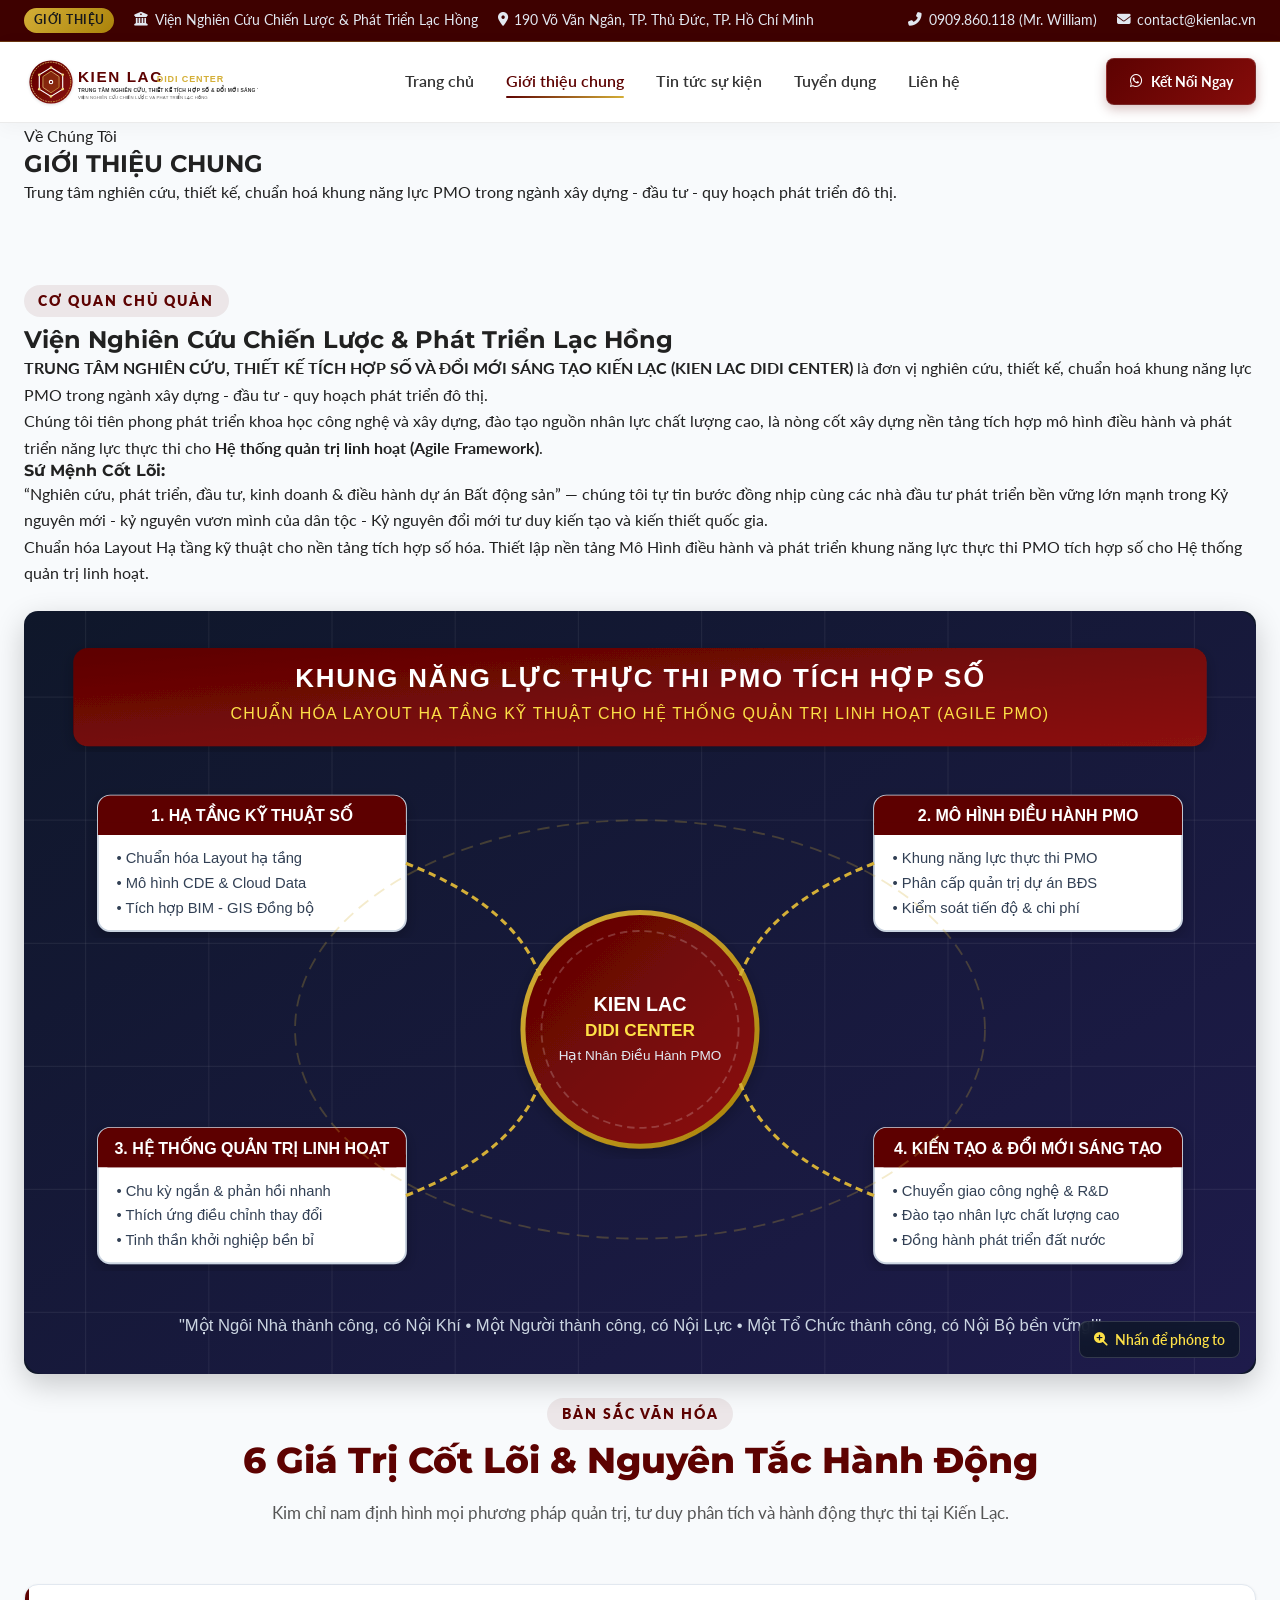
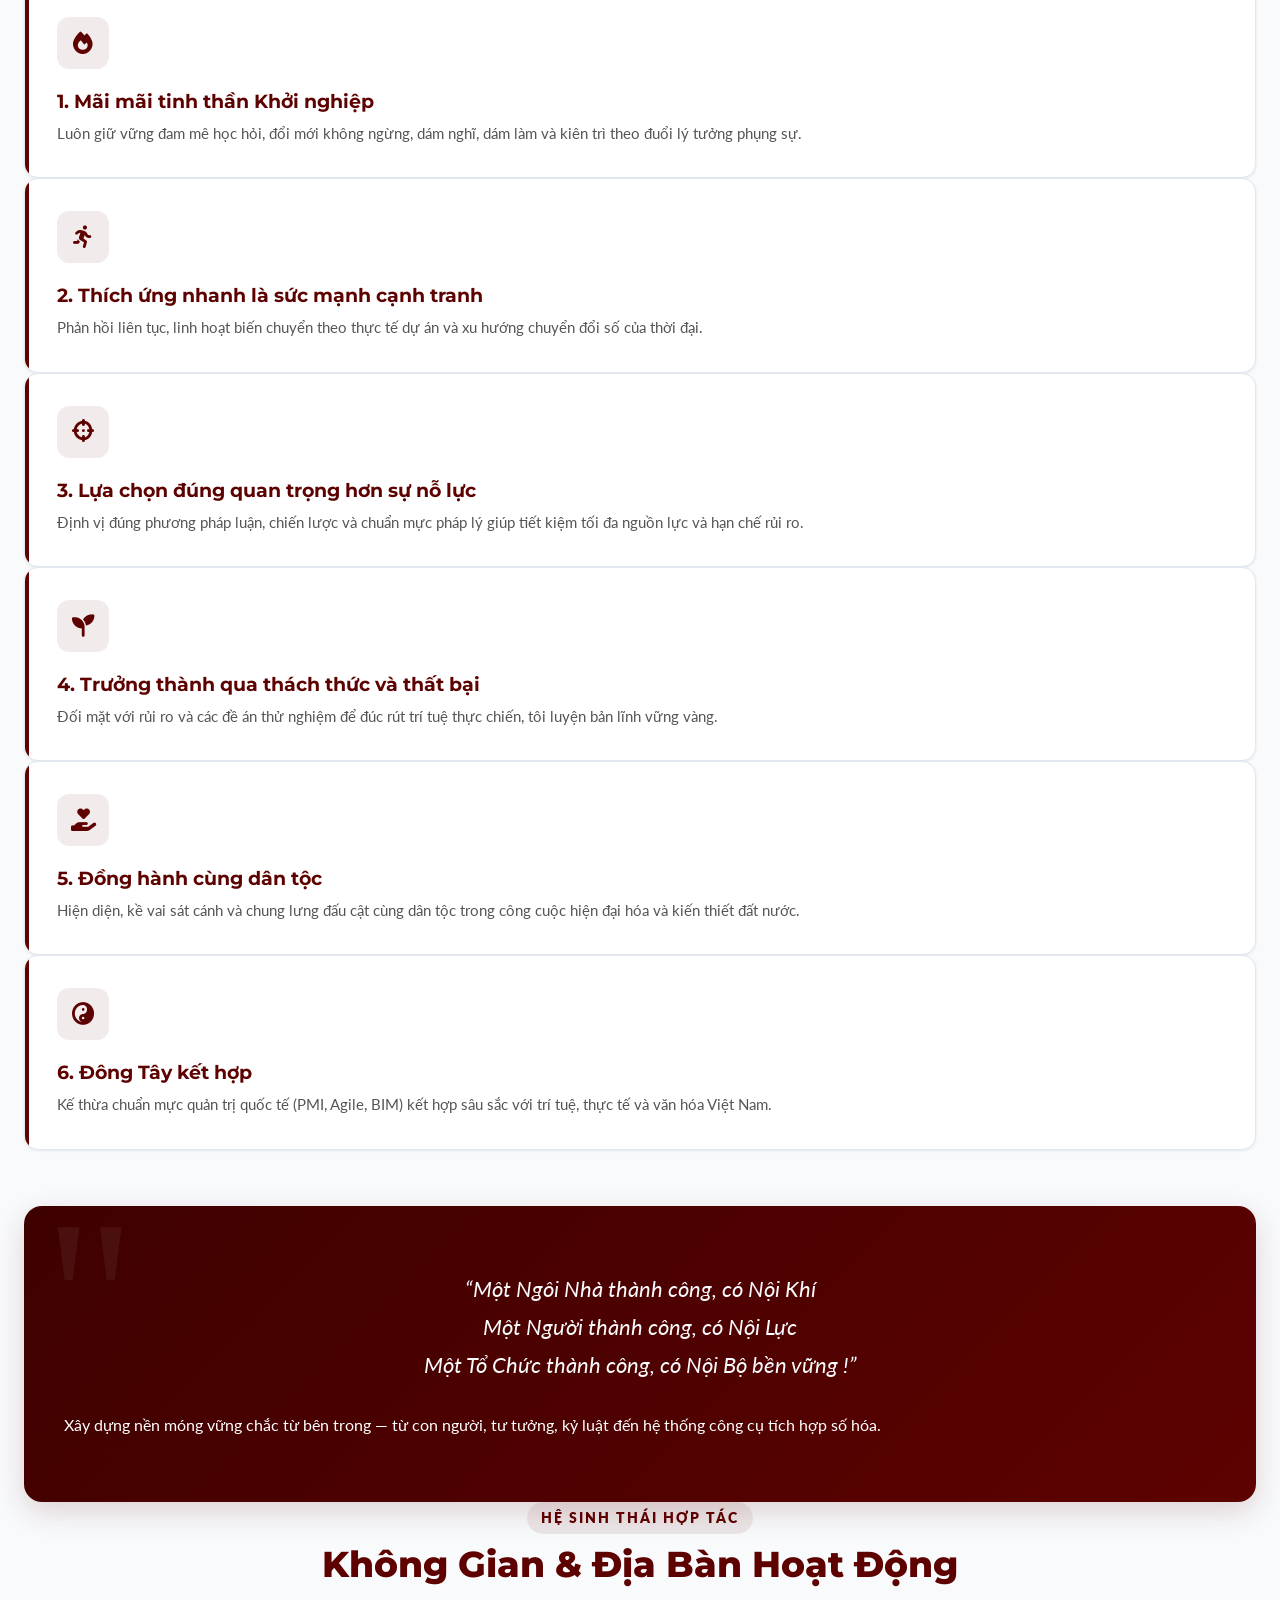
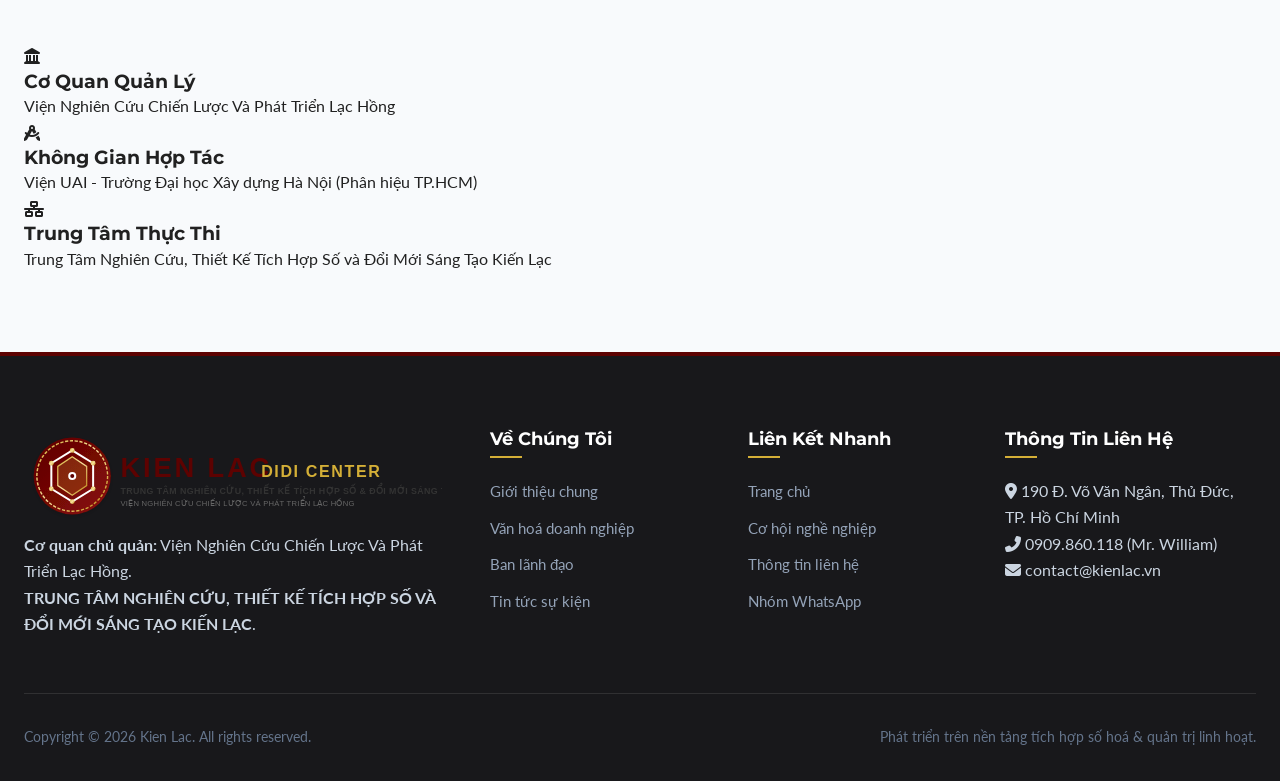
==== gioi-thieu.html @ 43e7f6af "1" ====
<!DOCTYPE html>
<html lang="vi">
<head>
  <meta charset="UTF-8">
  <meta name="viewport" content="width=device-width, initial-scale=1.0">
  <title>Giới Thiệu Chung | KIEN LAC DIDI CENTER</title>
  <meta name="description" content="Giới thiệu về Viện Nghiên Cứu Chiến Lược và Phát Triển Lạc Hồng - Trung Tâm Nghiên Cứu, Thiết Kế Tích Hợp Số và Đổi Mới Sáng Tạo Kiến Lạc.">
  <link rel="icon" type="image/svg+xml" href="assets/svg/logo.svg">
  <script src="https://cdn.tailwindcss.com"></script>
  <link rel="stylesheet" href="https://cdnjs.cloudflare.com/ajax/libs/font-awesome/6.5.1/css/all.min.css">
  <link rel="stylesheet" href="css/style.css">
</head>
<body>

  <!-- Top Announcement Bar -->
  <div class="top-bar">
    <div class="container top-bar-inner">
      <div class="top-bar-info">
        <span class="top-bar-badge">Giới thiệu</span>
        <span class="top-bar-item">
          <i class="fas fa-university text-yellow-400"></i>
          Viện Nghiên Cứu Chiến Lược &amp; Phát Triển Lạc Hồng
        </span>
        <span class="top-bar-item hidden md:inline-flex">
          <i class="fas fa-map-marker-alt text-yellow-400"></i>
          190 Võ Văn Ngân, TP. Thủ Đức, TP. Hồ Chí Minh
        </span>
      </div>
      <div class="top-bar-info">
        <a href="tel:0909860118" class="top-bar-item font-semibold hover:text-yellow-300">
          <i class="fas fa-phone-alt text-yellow-400"></i>
          0909.860.118 (Mr. William)
        </a>
        <a href="mailto:contact@kienlac.vn" class="top-bar-item hover:text-yellow-300">
          <i class="fas fa-envelope text-yellow-400"></i>
          contact@kienlac.vn
        </a>
      </div>
    </div>
  </div>

  <!-- Header / Navigation -->
  <header class="site-header">
    <div class="container header-inner">
      <a href="index.html" class="site-brand">
        <img src="assets/svg/logo.svg" alt="Kiến Lạc DIDI Center Logo">
      </a>

      <nav>
        <ul class="nav-menu" id="navMenu">
          <li><a href="index.html" class="nav-link">Trang chủ</a></li>
          <li><a href="gioi-thieu.html" class="nav-link active">Giới thiệu chung</a></li>
          <li><a href="tin-tuc.html" class="nav-link">Tin tức sự kiện</a></li>
          <li><a href="tuyen-dung.html" class="nav-link">Tuyển dụng</a></li>
          <li><a href="lien-he.html" class="nav-link">Liên hệ</a></li>
        </ul>
      </nav>

      <div class="header-actions">
        <a href="https://chat.whatsapp.com/ERHY3osLlYR9xsZAFGWEO5" target="_blank" class="btn-contact">
          <i class="fab fa-whatsapp text-lg"></i> Kết Nối Ngay
        </a>
        <button class="mobile-toggle" id="mobileToggle" aria-label="Mở menu">
          <i class="fas fa-bars"></i>
        </button>
      </div>
    </div>
  </header>

  <!-- Page Header Banner -->
  <section class="bg-gradient-to-r from-[#3e0100] via-[#5d0201] to-[#3e0100] text-white py-16 relative">
    <div class="container relative z-10 text-center">
      <span class="inline-block text-yellow-400 font-bold text-xs uppercase tracking-widest bg-yellow-400/10 px-4 py-1.5 rounded-full mb-3">
        Về Chúng Tôi
      </span>
      <h1 class="text-3xl md:text-5xl font-black mb-4">GIỚI THIỆU CHUNG</h1>
      <p class="text-slate-200 max-w-2xl mx-auto text-base md:text-lg">
        Trung tâm nghiên cứu, thiết kế, chuẩn hoá khung năng lực PMO trong ngành xây dựng - đầu tư - quy hoạch phát triển đô thị.
      </p>
    </div>
  </section>

  <!-- Main Content: Tổ chức & Sứ Mệnh -->
  <section class="section">
    <div class="container">
      <div class="grid grid-cols-1 lg:grid-cols-12 gap-12 items-center mb-16">
        <div class="lg:col-span-7">
          <span class="section-badge">Cơ Quan Chủ Quản</span>
          <h2 class="text-2xl md:text-4xl font-extrabold text-[#5d0201] mb-6 leading-tight">
            Viện Nghiên Cứu Chiến Lược &amp; Phát Triển Lạc Hồng
          </h2>
          <div class="space-y-5 text-gray-700 leading-relaxed text-base">
            <p>
              <strong>TRUNG TÂM NGHIÊN CỨU, THIẾT KẾ TÍCH HỢP SỐ VÀ ĐỔI MỚI SÁNG TẠO KIẾN LẠC (KIEN LAC DIDI CENTER)</strong> là đơn vị nghiên cứu, thiết kế, chuẩn hoá khung năng lực PMO trong ngành xây dựng - đầu tư - quy hoạch phát triển đô thị.
            </p>
            <p>
              Chúng tôi tiên phong phát triển khoa học công nghệ và xây dựng, đào tạo nguồn nhân lực chất lượng cao, là nòng cốt xây dựng nền tảng tích hợp mô hình điều hành và phát triển năng lực thực thi cho <strong>Hệ thống quản trị linh hoạt (Agile Framework)</strong>.
            </p>
            <div class="p-6 bg-red-50 border-l-4 border-[#5d0201] rounded-r-lg">
              <h4 class="font-bold text-[#5d0201] text-lg mb-2">Sứ Mệnh Cốt Lõi:</h4>
              <p class="italic text-gray-800">
                “Nghiên cứu, phát triển, đầu tư, kinh doanh &amp; điều hành dự án Bất động sản” — chúng tôi tự tin bước đồng nhịp cùng các nhà đầu tư phát triển bền vững lớn mạnh trong Kỷ nguyên mới - kỷ nguyên vươn mình của dân tộc - Kỷ nguyên đổi mới tư duy kiến tạo và kiến thiết quốc gia.
              </p>
            </div>
            <p>
              Chuẩn hóa Layout Hạ tầng kỹ thuật cho nền tảng tích hợp số hóa. Thiết lập nền tảng Mô Hình điều hành và phát triển khung năng lực thực thi PMO tích hợp số cho Hệ thống quản trị linh hoạt.
            </p>
          </div>
        </div>

        <div class="lg:col-span-5">
          <div class="diagram-wrapper border border-gray-200" onclick="openModal('assets/svg/pmo-diagram.svg', 'Khung Năng Lực PMO Tích Hợp Số')">
            <img src="assets/svg/pmo-diagram.svg" alt="Khung Năng Lực PMO">
            <div class="diagram-badge-overlay">
              <i class="fas fa-search-plus"></i> Nhấn để phóng to
            </div>
          </div>
        </div>
      </div>

      <!-- 6 Giá Trị Cốt Lõi -->
      <div class="mt-12" id="van-hoa">
        <div class="section-header">
          <span class="section-badge">Bản Sắc Văn Hóa</span>
          <h2 class="section-title">6 Giá Trị Cốt Lõi &amp; Nguyên Tắc Hành Động</h2>
          <p class="section-desc">
            Kim chỉ nam định hình mọi phương pháp quản trị, tư duy phân tích và hành động thực thi tại Kiến Lạc.
          </p>
        </div>

        <div class="grid grid-cols-1 md:grid-cols-2 lg:grid-cols-3 gap-6">
          <div class="value-card">
            <div class="value-icon"><i class="fas fa-fire text-red-700"></i></div>
            <h3 class="value-title">1. Mãi mãi tinh thần Khởi nghiệp</h3>
            <p class="value-desc">Luôn giữ vững đam mê học hỏi, đổi mới không ngừng, dám nghĩ, dám làm và kiên trì theo đuổi lý tưởng phụng sự.</p>
          </div>

          <div class="value-card">
            <div class="value-icon"><i class="fas fa-running text-blue-600"></i></div>
            <h3 class="value-title">2. Thích ứng nhanh là sức mạnh cạnh tranh</h3>
            <p class="value-desc">Phản hồi liên tục, linh hoạt biến chuyển theo thực tế dự án và xu hướng chuyển đổi số của thời đại.</p>
          </div>

          <div class="value-card">
            <div class="value-icon"><i class="fas fa-crosshairs text-amber-600"></i></div>
            <h3 class="value-title">3. Lựa chọn đúng quan trọng hơn sự nỗ lực</h3>
            <p class="value-desc">Định vị đúng phương pháp luận, chiến lược và chuẩn mực pháp lý giúp tiết kiệm tối đa nguồn lực và hạn chế rủi ro.</p>
          </div>

          <div class="value-card">
            <div class="value-icon"><i class="fas fa-seedling text-emerald-600"></i></div>
            <h3 class="value-title">4. Trưởng thành qua thách thức và thất bại</h3>
            <p class="value-desc">Đối mặt với rủi ro và các đề án thử nghiệm để đúc rút trí tuệ thực chiến, tôi luyện bản lĩnh vững vàng.</p>
          </div>

          <div class="value-card">
            <div class="value-icon"><i class="fas fa-hand-holding-heart text-rose-600"></i></div>
            <h3 class="value-title">5. Đồng hành cùng dân tộc</h3>
            <p class="value-desc">Hiện diện, kề vai sát cánh và chung lưng đấu cật cùng dân tộc trong công cuộc hiện đại hóa và kiến thiết đất nước.</p>
          </div>

          <div class="value-card">
            <div class="value-icon"><i class="fas fa-yin-yang text-purple-600"></i></div>
            <h3 class="value-title">6. Đông Tây kết hợp</h3>
            <p class="value-desc">Kế thừa chuẩn mực quản trị quốc tế (PMI, Agile, BIM) kết hợp sâu sắc với trí tuệ, thực tế và văn hóa Việt Nam.</p>
          </div>
        </div>
      </div>

      <!-- Triết Lý Sâu Sắc -->
      <div class="philosophy-banner mt-16">
        <p class="philosophy-quote">
          “Một Ngôi Nhà thành công, có Nội Khí<br>
          Một Người thành công, có Nội Lực<br>
          Một Tổ Chức thành công, có Nội Bộ bền vững !”
        </p>
        <p class="text-center text-slate-300 max-w-2xl mx-auto text-sm">
          Xây dựng nền móng vững chắc từ bên trong — từ con người, tư tưởng, kỷ luật đến hệ thống công cụ tích hợp số hóa.
        </p>
      </div>

      <!-- Ban Lãnh Đạo & Đối Tác -->
      <div class="mt-20" id="ban-lanh-dao">
        <div class="section-header">
          <span class="section-badge">Hệ Sinh Thái Hợp Tác</span>
          <h2 class="section-title">Không Gian &amp; Địa Bàn Hoạt Động</h2>
        </div>

        <div class="grid grid-cols-1 md:grid-cols-3 gap-8">
          <div class="bg-white p-8 rounded-xl border border-gray-200 text-center shadow-sm">
            <div class="w-16 h-16 rounded-full bg-red-100 text-[#5d0201] flex items-center justify-center mx-auto mb-4 text-2xl">
              <i class="fas fa-landmark"></i>
            </div>
            <h3 class="text-xl font-bold text-gray-800 mb-2">Cơ Quan Quản Lý</h3>
            <p class="text-gray-600 text-sm">Viện Nghiên Cứu Chiến Lược Và Phát Triển Lạc Hồng</p>
          </div>

          <div class="bg-white p-8 rounded-xl border border-gray-200 text-center shadow-sm">
            <div class="w-16 h-16 rounded-full bg-yellow-100 text-yellow-700 flex items-center justify-center mx-auto mb-4 text-2xl">
              <i class="fas fa-drafting-compass"></i>
            </div>
            <h3 class="text-xl font-bold text-gray-800 mb-2">Không Gian Hợp Tác</h3>
            <p class="text-gray-600 text-sm">Viện UAI - Trường Đại học Xây dựng Hà Nội (Phân hiệu TP.HCM)</p>
          </div>

          <div class="bg-white p-8 rounded-xl border border-gray-200 text-center shadow-sm">
            <div class="w-16 h-16 rounded-full bg-green-100 text-green-700 flex items-center justify-center mx-auto mb-4 text-2xl">
              <i class="fas fa-network-wired"></i>
            </div>
            <h3 class="text-xl font-bold text-gray-800 mb-2">Trung Tâm Thực Thi</h3>
            <p class="text-gray-600 text-sm">Trung Tâm Nghiên Cứu, Thiết Kế Tích Hợp Số và Đổi Mới Sáng Tạo Kiến Lạc</p>
          </div>
        </div>
      </div>
    </div>
  </section>

  <!-- Footer -->
  <footer class="site-footer">
    <div class="container">
      <div class="footer-grid">
        <div class="footer-col">
          <div class="flex items-center gap-3 mb-4">
            <img src="assets/svg/logo.svg" alt="Kiến Lạc Logo" class="h-12 w-auto bg-white p-1 rounded">
          </div>
          <p class="text-slate-300 text-sm mb-4 leading-relaxed">
            <strong>Cơ quan chủ quản:</strong> Viện Nghiên Cứu Chiến Lược Và Phát Triển Lạc Hồng.<br>
            <strong>TRUNG TÂM NGHIÊN CỨU, THIẾT KẾ TÍCH HỢP SỐ VÀ ĐỔI MỚI SÁNG TẠO KIẾN LẠC</strong>.
          </p>
        </div>

        <div class="footer-col">
          <h4>Về Chúng Tôi</h4>
          <ul class="footer-links">
            <li><a href="gioi-thieu.html">Giới thiệu chung</a></li>
            <li><a href="gioi-thieu.html#van-hoa">Văn hoá doanh nghiệp</a></li>
            <li><a href="gioi-thieu.html#ban-lanh-dao">Ban lãnh đạo</a></li>
            <li><a href="tin-tuc.html">Tin tức sự kiện</a></li>
          </ul>
        </div>

        <div class="footer-col">
          <h4>Liên Kết Nhanh</h4>
          <ul class="footer-links">
            <li><a href="index.html">Trang chủ</a></li>
            <li><a href="tuyen-dung.html">Cơ hội nghề nghiệp</a></li>
            <li><a href="lien-he.html">Thông tin liên hệ</a></li>
            <li><a href="https://chat.whatsapp.com/ERHY3osLlYR9xsZAFGWEO5" target="_blank">Nhóm WhatsApp</a></li>
          </ul>
        </div>

        <div class="footer-col">
          <h4>Thông Tin Liên Hệ</h4>
          <p class="text-slate-300 text-sm mb-2">
            <i class="fas fa-map-marker-alt text-yellow-400 mr-2"></i>
            190 Đ. Võ Văn Ngân, Thủ Đức, TP. Hồ Chí Minh
          </p>
          <p class="text-slate-300 text-sm mb-2">
            <i class="fas fa-phone-alt text-yellow-400 mr-2"></i>
            0909.860.118 (Mr. William)
          </p>
          <p class="text-slate-300 text-sm mb-4">
            <i class="fas fa-envelope text-yellow-400 mr-2"></i>
            contact@kienlac.vn
          </p>
        </div>
      </div>

      <div class="footer-bottom">
        <p>Copyright &copy; 2026 Kien Lac. All rights reserved.</p>
        <p>Phát triển trên nền tảng tích hợp số hoá &amp; quản trị linh hoạt.</p>
      </div>
    </div>
  </footer>

  <!-- Modal Diagram Viewer -->
  <div class="modal" id="diagramModal">
    <div class="modal-content">
      <div class="modal-header">
        <h3 class="modal-title" id="modalTitle">Sơ đồ chi tiết</h3>
        <button class="modal-close" id="modalClose">&times;</button>
      </div>
      <div class="modal-body">
        <img id="modalImage" src="" alt="Chi tiết sơ đồ" class="w-full h-auto rounded">
      </div>
    </div>
  </div>

  <script src="js/main.js"></script>
</body>
</html>
---- css/style.css ----
/* 
  KIEN LAC DIDI CENTER - Main Stylesheet
  Theme: Imperial Deep Red (#5d0201), Warm Gold (#d4af37), Sleek Dark (#18181b), Pearl White (#f8fafc)
*/

@import url('https://fonts.googleapis.com/css2?family=Lato:ital,wght@0,300;0,400;0,700;0,900;1,300;1,400;1,700&family=Montserrat:wght@400;500;600;700;800;900&family=Roboto:ital,wght@0,300;0,400;0,500;0,700;1,400&display=swap');

:root {
  --primary: #5d0201;
  --primary-light: #7e0c0b;
  --primary-dark: #3e0100;
  --primary-subtle: #fbf2f2;
  --gold: #d4af37;
  --gold-light: #f5d77f;
  --gold-dark: #997300;
  --dark: #18181b;
  --dark-surface: #27272a;
  --text-main: #212121;
  --text-muted: #555555;
  --bg-light: #f8fafc;
  --border-color: #e2e8f0;
  --transition: all 0.25s cubic-bezier(0.4, 0, 0.2, 1);
  --shadow-sm: 0 1px 3px rgba(0, 0, 0, 0.08);
  --shadow-md: 0 4px 14px rgba(93, 2, 1, 0.1);
  --shadow-lg: 0 10px 30px rgba(93, 2, 1, 0.16);
  --shadow-xl: 0 20px 45px rgba(0, 0, 0, 0.22);
}

* {
  margin: 0;
  padding: 0;
  box-sizing: border-box;
}

html {
  scroll-behavior: smooth;
  font-family: 'Lato', 'Roboto', -apple-system, BlinkMacSystemFont, 'Segoe UI', sans-serif;
  color: var(--text-main);
  background-color: var(--bg-light);
}

body {
  line-height: 1.65;
  overflow-x: hidden;
}

/* Typography Enhancements */
h1, h2, h3, h4, h5, h6 {
  font-family: 'Montserrat', 'Lato', sans-serif;
  color: var(--text-main);
  font-weight: 700;
  line-height: 1.25;
}

a {
  color: inherit;
  text-decoration: none;
  transition: var(--transition);
}

/* Container */
.container {
  width: 100%;
  max-width: 1280px;
  margin-left: auto;
  margin-right: auto;
  padding-left: 1.5rem;
  padding-right: 1.5rem;
}

/* Top Announcement Bar */
.top-bar {
  background-color: var(--primary-dark);
  color: #f1f5f9;
  font-size: 0.85rem;
  padding: 0.5rem 0;
  border-bottom: 1px solid rgba(212, 175, 55, 0.3);
}

.top-bar-inner {
  display: flex;
  justify-content: space-between;
  align-items: center;
  flex-wrap: wrap;
  gap: 0.75rem;
}

.top-bar-info {
  display: flex;
  align-items: center;
  gap: 1.25rem;
  flex-wrap: wrap;
}

.top-bar-item {
  display: inline-flex;
  align-items: center;
  gap: 0.4rem;
  color: #e2e8f0;
}

.top-bar-item a:hover {
  color: var(--gold-light);
}

.top-bar-badge {
  background: linear-gradient(135deg, var(--gold) 0%, #aa820a 100%);
  color: #18181b;
  font-weight: 700;
  padding: 0.15rem 0.6rem;
  border-radius: 9999px;
  font-size: 0.75rem;
  text-transform: uppercase;
  letter-spacing: 0.5px;
}

/* Header & Navbar */
.site-header {
  position: sticky;
  top: 0;
  z-index: 1000;
  background: rgba(255, 255, 255, 0.96);
  backdrop-filter: blur(12px);
  -webkit-backdrop-filter: blur(12px);
  border-bottom: 1px solid rgba(0, 0, 0, 0.08);
  box-shadow: 0 4px 20px rgba(0, 0, 0, 0.04);
  transition: var(--transition);
}

.site-header.scrolled {
  box-shadow: 0 8px 24px rgba(93, 2, 1, 0.12);
  background: rgba(255, 255, 255, 0.98);
}

.header-inner {
  display: flex;
  justify-content: space-between;
  align-items: center;
  height: 80px;
}

.site-brand {
  display: flex;
  align-items: center;
  gap: 0.75rem;
  text-decoration: none;
}

.site-brand img {
  height: 54px;
  width: auto;
  transition: var(--transition);
}

.site-brand:hover img {
  transform: scale(1.02);
}

.nav-menu {
  display: flex;
  align-items: center;
  gap: 2rem;
  list-style: none;
}

.nav-link {
  font-weight: 600;
  font-size: 1rem;
  color: #333333;
  position: relative;
  padding: 0.5rem 0;
  transition: var(--transition);
}

.nav-link:hover,
.nav-link.active {
  color: var(--primary);
}

.nav-link::after {
  content: '';
  position: absolute;
  bottom: 0;
  left: 0;
  width: 0;
  height: 2.5px;
  background: linear-gradient(90deg, var(--primary) 0%, var(--gold) 100%);
  transition: width 0.3s ease;
  border-radius: 2px;
}

.nav-link:hover::after,
.nav-link.active::after {
  width: 100%;
}

.header-actions {
  display: flex;
  align-items: center;
  gap: 1rem;
}

.btn-contact {
  background: linear-gradient(135deg, var(--primary) 0%, #850c0a 100%);
  color: #ffffff !important;
  font-weight: 700;
  font-size: 0.9rem;
  padding: 0.65rem 1.4rem;
  border-radius: 8px;
  box-shadow: 0 4px 12px rgba(93, 2, 1, 0.25);
  display: inline-flex;
  align-items: center;
  gap: 0.5rem;
  transition: var(--transition);
  border: 1px solid rgba(255, 255, 255, 0.15);
}

.btn-contact:hover {
  background: linear-gradient(135deg, #7c0402 0%, #a4100e 100%);
  transform: translateY(-2px);
  box-shadow: 0 6px 18px rgba(93, 2, 1, 0.35);
  color: #ffffff;
}

/* Mobile Toggle */
.mobile-toggle {
  display: none;
  background: transparent;
  border: none;
  font-size: 1.5rem;
  color: var(--primary);
  cursor: pointer;
  padding: 0.5rem;
}

/* Hero Section */
.hero-section {
  position: relative;
  background: linear-gradient(135deg, #2b0201 0%, #5d0201 50%, #400100 100%);
  color: #ffffff;
  padding: 5rem 0 6rem;
  overflow: hidden;
}

.hero-pattern {
  position: absolute;
  top: 0;
  left: 0;
  right: 0;
  bottom: 0;
  background-image: 
    radial-gradient(circle at 20% 30%, rgba(212, 175, 55, 0.15) 0%, transparent 40%),
    radial-gradient(circle at 80% 70%, rgba(255, 255, 255, 0.08) 0%, transparent 50%),
    linear-gradient(rgba(255, 255, 255, 0.03) 1px, transparent 1px),
    linear-gradient(90deg, rgba(255, 255, 255, 0.03) 1px, transparent 1px);
  background-size: 100% 100%, 100% 100%, 40px 40px, 40px 40px;
  pointer-events: none;
}

.hero-content {
  position: relative;
  z-index: 10;
  max-width: 920px;
}

.hero-badge {
  display: inline-flex;
  align-items: center;
  gap: 0.5rem;
  background: rgba(255, 255, 255, 0.12);
  border: 1px solid rgba(212, 175, 55, 0.4);
  padding: 0.4rem 1rem;
  border-radius: 50px;
  font-size: 0.85rem;
  font-weight: 600;
  color: var(--gold-light);
  margin-bottom: 1.5rem;
  backdrop-filter: blur(8px);
}

.hero-title {
  font-size: 2.85rem;
  font-weight: 900;
  color: #ffffff;
  line-height: 1.2;
  margin-bottom: 1.25rem;
  letter-spacing: -0.5px;
}

.hero-title span {
  color: var(--gold-light);
  background: linear-gradient(90deg, #fef08a, #d4af37);
  -webkit-background-clip: text;
  -webkit-text-fill-color: transparent;
}

.hero-subtitle {
  font-size: 1.35rem;
  font-weight: 500;
  color: #f1f5f9;
  margin-bottom: 1rem;
  line-height: 1.4;
}

.hero-desc {
  font-size: 1.05rem;
  color: #e2e8f0;
  margin-bottom: 2.25rem;
  max-width: 760px;
  line-height: 1.7;
}

.hero-actions {
  display: flex;
  gap: 1rem;
  flex-wrap: wrap;
  align-items: center;
}

.btn-primary {
  background: linear-gradient(135deg, var(--gold) 0%, #b8860b 100%);
  color: #18181b !important;
  font-weight: 700;
  font-size: 1rem;
  padding: 0.85rem 1.85rem;
  border-radius: 8px;
  box-shadow: 0 6px 18px rgba(0, 0, 0, 0.25);
  display: inline-flex;
  align-items: center;
  gap: 0.5rem;
  transition: var(--transition);
}

.btn-primary:hover {
  background: linear-gradient(135deg, #ffd700 0%, #d4af37 100%);
  transform: translateY(-2px);
  box-shadow: 0 10px 24px rgba(212, 175, 55, 0.35);
}

.btn-secondary {
  background: rgba(255, 255, 255, 0.12);
  color: #ffffff !important;
  border: 1px solid rgba(255, 255, 255, 0.3);
  font-weight: 600;
  font-size: 1rem;
  padding: 0.85rem 1.85rem;
  border-radius: 8px;
  backdrop-filter: blur(8px);
  display: inline-flex;
  align-items: center;
  gap: 0.5rem;
  transition: var(--transition);
}

.btn-secondary:hover {
  background: rgba(255, 255, 255, 0.22);
  border-color: #ffffff;
  transform: translateY(-2px);
}

/* Hero Stats Bar */
.hero-stats {
  display: grid;
  grid-template-columns: repeat(auto-fit, minmax(200px, 1fr));
  gap: 1.5rem;
  margin-top: 3.5rem;
  padding-top: 2.5rem;
  border-top: 1px solid rgba(255, 255, 255, 0.15);
}

.stat-item {
  display: flex;
  flex-direction: column;
}

.stat-number {
  font-size: 2rem;
  font-weight: 800;
  color: var(--gold-light);
  line-height: 1;
  margin-bottom: 0.35rem;
}

.stat-label {
  font-size: 0.9rem;
  color: #cbd5e1;
  font-weight: 400;
}

/* Sections Global */
.section {
  padding: 5rem 0;
}

.section-alt {
  background-color: #ffffff;
}

.section-header {
  text-align: center;
  max-width: 800px;
  margin: 0 auto 3.5rem;
}

.section-badge {
  display: inline-block;
  color: var(--primary);
  font-weight: 800;
  font-size: 0.85rem;
  text-transform: uppercase;
  letter-spacing: 2px;
  margin-bottom: 0.5rem;
  background: rgba(93, 2, 1, 0.08);
  padding: 0.3rem 0.9rem;
  border-radius: 30px;
}

.section-title {
  font-size: 2.25rem;
  color: var(--primary);
  font-weight: 800;
  margin-bottom: 1rem;
}

.section-desc {
  font-size: 1.05rem;
  color: var(--text-muted);
  line-height: 1.7;
}

/* Feature News Cards */
.news-grid {
  display: grid;
  grid-template-columns: repeat(auto-fit, minmax(340px, 1fr));
  gap: 2rem;
}

.news-card {
  background: #ffffff;
  border-radius: 14px;
  overflow: hidden;
  border: 1px solid var(--border-color);
  box-shadow: var(--shadow-sm);
  transition: var(--transition);
  display: flex;
  flex-direction: column;
}

.news-card:hover {
  transform: translateY(-6px);
  box-shadow: var(--shadow-lg);
  border-color: rgba(93, 2, 1, 0.25);
}

.news-card-media {
  position: relative;
  background: #1e293b;
  height: 220px;
  overflow: hidden;
  display: flex;
  align-items: center;
  justify-content: center;
}

.news-card-media img,
.news-card-media svg {
  width: 100%;
  height: 100%;
  object-fit: cover;
  transition: transform 0.4s ease;
}

.news-card:hover .news-card-media img,
.news-card:hover .news-card-media svg {
  transform: scale(1.05);
}

.news-tag {
  position: absolute;
  top: 1rem;
  left: 1rem;
  background: var(--primary);
  color: #ffffff;
  font-size: 0.75rem;
  font-weight: 700;
  padding: 0.25rem 0.75rem;
  border-radius: 6px;
  text-transform: uppercase;
  letter-spacing: 0.5px;
  box-shadow: 0 2px 8px rgba(0, 0, 0, 0.25);
}

.news-card-body {
  padding: 1.75rem;
  display: flex;
  flex-direction: column;
  flex-grow: 1;
}

.news-card-meta {
  display: flex;
  align-items: center;
  gap: 1rem;
  font-size: 0.85rem;
  color: #888888;
  margin-bottom: 0.75rem;
}

.news-card-title {
  font-size: 1.3rem;
  font-weight: 700;
  color: var(--primary);
  line-height: 1.35;
  margin-bottom: 0.75rem;
}

.news-card-title a:hover {
  color: var(--primary-light);
}

.news-card-text {
  font-size: 0.95rem;
  color: var(--text-muted);
  line-height: 1.6;
  margin-bottom: 1.5rem;
  flex-grow: 1;
}

.news-card-footer {
  display: flex;
  justify-content: space-between;
  align-items: center;
  padding-top: 1rem;
  border-top: 1px solid #f1f5f9;
}

.card-link {
  font-weight: 700;
  color: var(--primary);
  font-size: 0.95rem;
  display: inline-flex;
  align-items: center;
  gap: 0.35rem;
}

.card-link:hover {
  color: var(--gold-dark);
  gap: 0.6rem;
}

/* Diagram Spotlight Section */
.diagram-spotlight {
  background: linear-gradient(180deg, #ffffff 0%, #f1f5f9 100%);
  border-radius: 20px;
  padding: 2.5rem;
  box-shadow: var(--shadow-md);
  border: 1px solid #e2e8f0;
  margin-bottom: 3rem;
}

.diagram-wrapper {
  background: #0f172a;
  border-radius: 14px;
  overflow: hidden;
  box-shadow: 0 10px 30px rgba(0, 0, 0, 0.2);
  margin: 1.5rem 0;
  cursor: pointer;
  position: relative;
  transition: var(--transition);
}

.diagram-wrapper:hover {
  box-shadow: 0 16px 40px rgba(93, 2, 1, 0.25);
}

.diagram-wrapper img,
.diagram-wrapper svg {
  display: block;
  width: 100%;
  height: auto;
}

.diagram-badge-overlay {
  position: absolute;
  bottom: 1rem;
  right: 1rem;
  background: rgba(15, 23, 42, 0.85);
  color: #fde047;
  padding: 0.4rem 0.9rem;
  border-radius: 8px;
  font-size: 0.85rem;
  font-weight: 600;
  display: inline-flex;
  align-items: center;
  gap: 0.4rem;
  backdrop-filter: blur(6px);
  border: 1px solid rgba(255, 255, 255, 0.15);
}

/* Core Values / Culture Grid */
.values-grid {
  display: grid;
  grid-template-columns: repeat(auto-fit, minmax(300px, 1fr));
  gap: 1.75rem;
}

.value-card {
  background: #ffffff;
  padding: 2rem;
  border-radius: 14px;
  border: 1px solid var(--border-color);
  box-shadow: var(--shadow-sm);
  transition: var(--transition);
  position: relative;
  overflow: hidden;
}

.value-card::before {
  content: '';
  position: absolute;
  top: 0;
  left: 0;
  width: 4px;
  height: 100%;
  background: var(--primary);
  transition: width 0.3s ease;
}

.value-card:hover {
  transform: translateY(-4px);
  box-shadow: var(--shadow-lg);
  border-color: rgba(93, 2, 1, 0.2);
}

.value-card:hover::before {
  width: 8px;
}

.value-icon {
  width: 52px;
  height: 52px;
  border-radius: 12px;
  background: rgba(93, 2, 1, 0.08);
  color: var(--primary);
  display: flex;
  align-items: center;
  justify-content: center;
  font-size: 1.4rem;
  margin-bottom: 1.25rem;
}

.value-title {
  font-size: 1.2rem;
  font-weight: 700;
  color: var(--primary);
  margin-bottom: 0.5rem;
}

.value-desc {
  font-size: 0.95rem;
  color: var(--text-muted);
  line-height: 1.6;
}

/* Proverb / Philosophy Banner */
.philosophy-banner {
  background: linear-gradient(135deg, #3e0100 0%, #5d0201 100%);
  color: #ffffff;
  padding: 4rem 2.5rem;
  border-radius: 18px;
  position: relative;
  overflow: hidden;
  box-shadow: var(--shadow-lg);
  margin-top: 3.5rem;
}

.philosophy-banner::before {
  content: '"';
  position: absolute;
  top: -20px;
  left: 20px;
  font-size: 14rem;
  color: rgba(255, 255, 255, 0.06);
  font-family: serif;
  line-height: 1;
  pointer-events: none;
}

.philosophy-quote {
  font-size: 1.4rem;
  font-style: italic;
  font-weight: 400;
  line-height: 1.7;
  max-width: 900px;
  margin: 0 auto 1.75rem;
  text-align: center;
  color: #f8fafc;
}

.philosophy-pillars {
  display: flex;
  justify-content: center;
  align-items: center;
  gap: 2rem;
  flex-wrap: wrap;
  padding-top: 1.5rem;
  border-top: 1px solid rgba(255, 255, 255, 0.15);
}

.pillar-item {
  display: flex;
  align-items: center;
  gap: 0.6rem;
  font-weight: 700;
  color: var(--gold-light);
  font-size: 1.05rem;
}

/* Contact Details & Form Section */
.contact-layout {
  display: grid;
  grid-template-columns: 1fr 1fr;
  gap: 3rem;
  align-items: start;
}

.contact-card {
  background: #ffffff;
  padding: 2.5rem;
  border-radius: 16px;
  border: 1px solid var(--border-color);
  box-shadow: var(--shadow-md);
}

.contact-info-list {
  display: flex;
  flex-direction: column;
  gap: 1.5rem;
  margin: 2rem 0;
}

.contact-info-item {
  display: flex;
  gap: 1.25rem;
  align-items: flex-start;
}

.contact-info-icon {
  width: 48px;
  height: 48px;
  border-radius: 12px;
  background: rgba(93, 2, 1, 0.08);
  color: var(--primary);
  display: flex;
  align-items: center;
  justify-content: center;
  font-size: 1.25rem;
  flex-shrink: 0;
}

.contact-info-content h4 {
  font-size: 1.05rem;
  font-weight: 700;
  margin-bottom: 0.25rem;
  color: var(--text-main);
}

.contact-info-content p {
  color: var(--text-muted);
  font-size: 0.95rem;
  line-height: 1.5;
}

.form-group {
  margin-bottom: 1.25rem;
}

.form-label {
  display: block;
  font-weight: 600;
  font-size: 0.9rem;
  margin-bottom: 0.4rem;
  color: #334155;
}

.form-control {
  width: 100%;
  padding: 0.75rem 1rem;
  border: 1.5px solid #cbd5e1;
  border-radius: 8px;
  font-family: inherit;
  font-size: 0.95rem;
  transition: var(--transition);
  outline: none;
}

.form-control:focus {
  border-color: var(--primary);
  box-shadow: 0 0 0 3px rgba(93, 2, 1, 0.12);
}

textarea.form-control {
  resize: vertical;
  min-height: 120px;
}

/* Floating Action Buttons */
.floating-actions {
  position: fixed;
  bottom: 2rem;
  right: 2rem;
  display: flex;
  flex-direction: column;
  gap: 0.75rem;
  z-index: 999;
}

.float-btn {
  width: 52px;
  height: 52px;
  border-radius: 50%;
  display: flex;
  align-items: center;
  justify-content: center;
  color: #ffffff !important;
  font-size: 1.3rem;
  box-shadow: 0 6px 16px rgba(0, 0, 0, 0.25);
  transition: var(--transition);
  position: relative;
}

.float-whatsapp {
  background-color: #25d366;
}

.float-whatsapp:hover {
  background-color: #20ba5a;
  transform: scale(1.1);
}

.float-whatsapp::before {
  content: '';
  position: absolute;
  width: 100%;
  height: 100%;
  border-radius: 50%;
  background: #25d366;
  opacity: 0.4;
  animation: pulse-ring 2s infinite;
  z-index: -1;
}

@keyframes pulse-ring {
  0% { transform: scale(1); opacity: 0.6; }
  100% { transform: scale(1.6); opacity: 0; }
}

.float-phone {
  background: var(--primary);
}

.float-phone:hover {
  background: var(--primary-light);
  transform: scale(1.1);
}

.float-top {
  background: #334155;
  opacity: 0;
  pointer-events: none;
  transition: opacity 0.3s ease, transform 0.3s ease;
}

.float-top.visible {
  opacity: 1;
  pointer-events: auto;
}

.float-top:hover {
  background: #1e293b;
  transform: translateY(-3px);
}

/* Footer */
.site-footer {
  background-color: #18181b;
  color: #cbd5e1;
  padding: 4.5rem 0 2rem;
  border-top: 4px solid var(--primary);
}

.footer-grid {
  display: grid;
  grid-template-columns: 2fr 1fr 1fr 1.2fr;
  gap: 3rem;
  margin-bottom: 3.5rem;
}

.footer-col h4 {
  color: #ffffff;
  font-size: 1.1rem;
  font-weight: 700;
  margin-bottom: 1.25rem;
  position: relative;
  padding-bottom: 0.5rem;
}

.footer-col h4::after {
  content: '';
  position: absolute;
  bottom: 0;
  left: 0;
  width: 32px;
  height: 2px;
  background: var(--gold);
}

.footer-links {
  list-style: none;
  display: flex;
  flex-direction: column;
  gap: 0.65rem;
}

.footer-links a {
  color: #94a3b8;
  font-size: 0.95rem;
  transition: var(--transition);
}

.footer-links a:hover {
  color: var(--gold-light);
  padding-left: 5px;
}

.footer-bottom {
  padding-top: 2rem;
  border-top: 1px solid rgba(255, 255, 255, 0.1);
  display: flex;
  justify-content: space-between;
  align-items: center;
  flex-wrap: wrap;
  gap: 1rem;
  font-size: 0.85rem;
  color: #64748b;
}

/* Modal for Diagrams / Documents */
.modal {
  display: none;
  position: fixed;
  top: 0;
  left: 0;
  width: 100%;
  height: 100%;
  background: rgba(0, 0, 0, 0.85);
  z-index: 2000;
  align-items: center;
  justify-content: center;
  padding: 1.5rem;
  backdrop-filter: blur(8px);
}

.modal.active {
  display: flex;
}

.modal-content {
  background: #ffffff;
  border-radius: 16px;
  max-width: 1000px;
  width: 100%;
  max-height: 90vh;
  overflow-y: auto;
  position: relative;
  box-shadow: var(--shadow-xl);
  animation: modal-enter 0.3s ease-out;
}

@keyframes modal-enter {
  from { opacity: 0; transform: scale(0.92); }
  to { opacity: 1; transform: scale(1); }
}

.modal-header {
  padding: 1.25rem 1.75rem;
  border-bottom: 1px solid var(--border-color);
  display: flex;
  justify-content: space-between;
  align-items: center;
}

.modal-title {
  font-size: 1.25rem;
  color: var(--primary);
  font-weight: 800;
}

.modal-close {
  background: none;
  border: none;
  font-size: 1.5rem;
  color: #64748b;
  cursor: pointer;
  padding: 0.25rem 0.5rem;
}

.modal-body {
  padding: 1.5rem;
}

/* Responsive Styles */
@media (max-width: 1024px) {
  .hero-title {
    font-size: 2.3rem;
  }
  .contact-layout {
    grid-template-columns: 1fr;
  }
  .footer-grid {
    grid-template-columns: 1fr 1fr;
  }
}

@media (max-width: 768px) {
  .top-bar-inner {
    justify-content: center;
    text-align: center;
  }
  .nav-menu {
    position: fixed;
    top: 80px;
    left: -100%;
    width: 80%;
    max-width: 320px;
    height: calc(100vh - 80px);
    background: #ffffff;
    flex-direction: column;
    align-items: flex-start;
    padding: 2rem 1.5rem;
    box-shadow: 4px 0 20px rgba(0, 0, 0, 0.15);
    transition: left 0.3s ease;
    z-index: 1001;
  }
  .nav-menu.open {
    left: 0;
  }
  .mobile-toggle {
    display: block;
  }
  .header-actions .btn-contact {
    display: none;
  }
  .hero-title {
    font-size: 1.85rem;
  }
  .hero-subtitle {
    font-size: 1.1rem;
  }
  .footer-grid {
    grid-template-columns: 1fr;
    gap: 2rem;
  }
  .philosophy-banner {
    padding: 2.5rem 1.5rem;
  }
  .philosophy-quote {
    font-size: 1.15rem;
  }
}
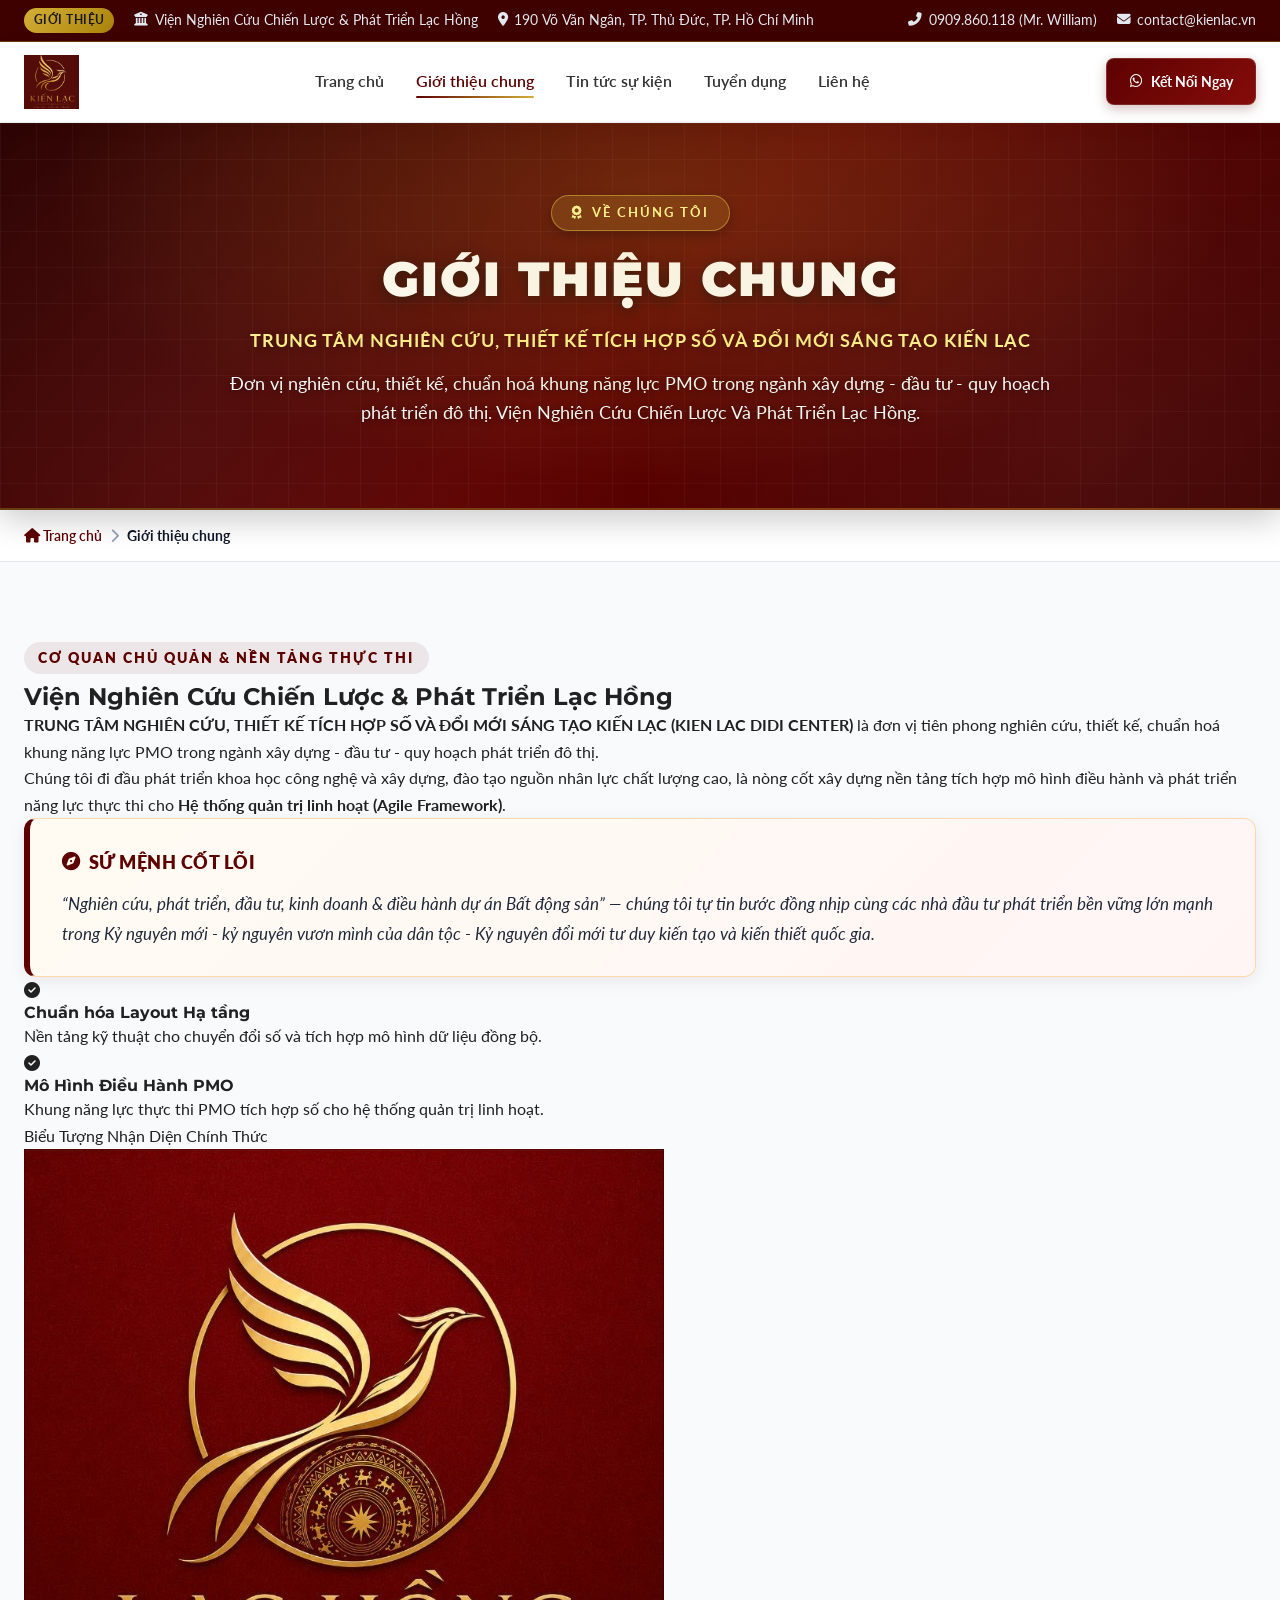
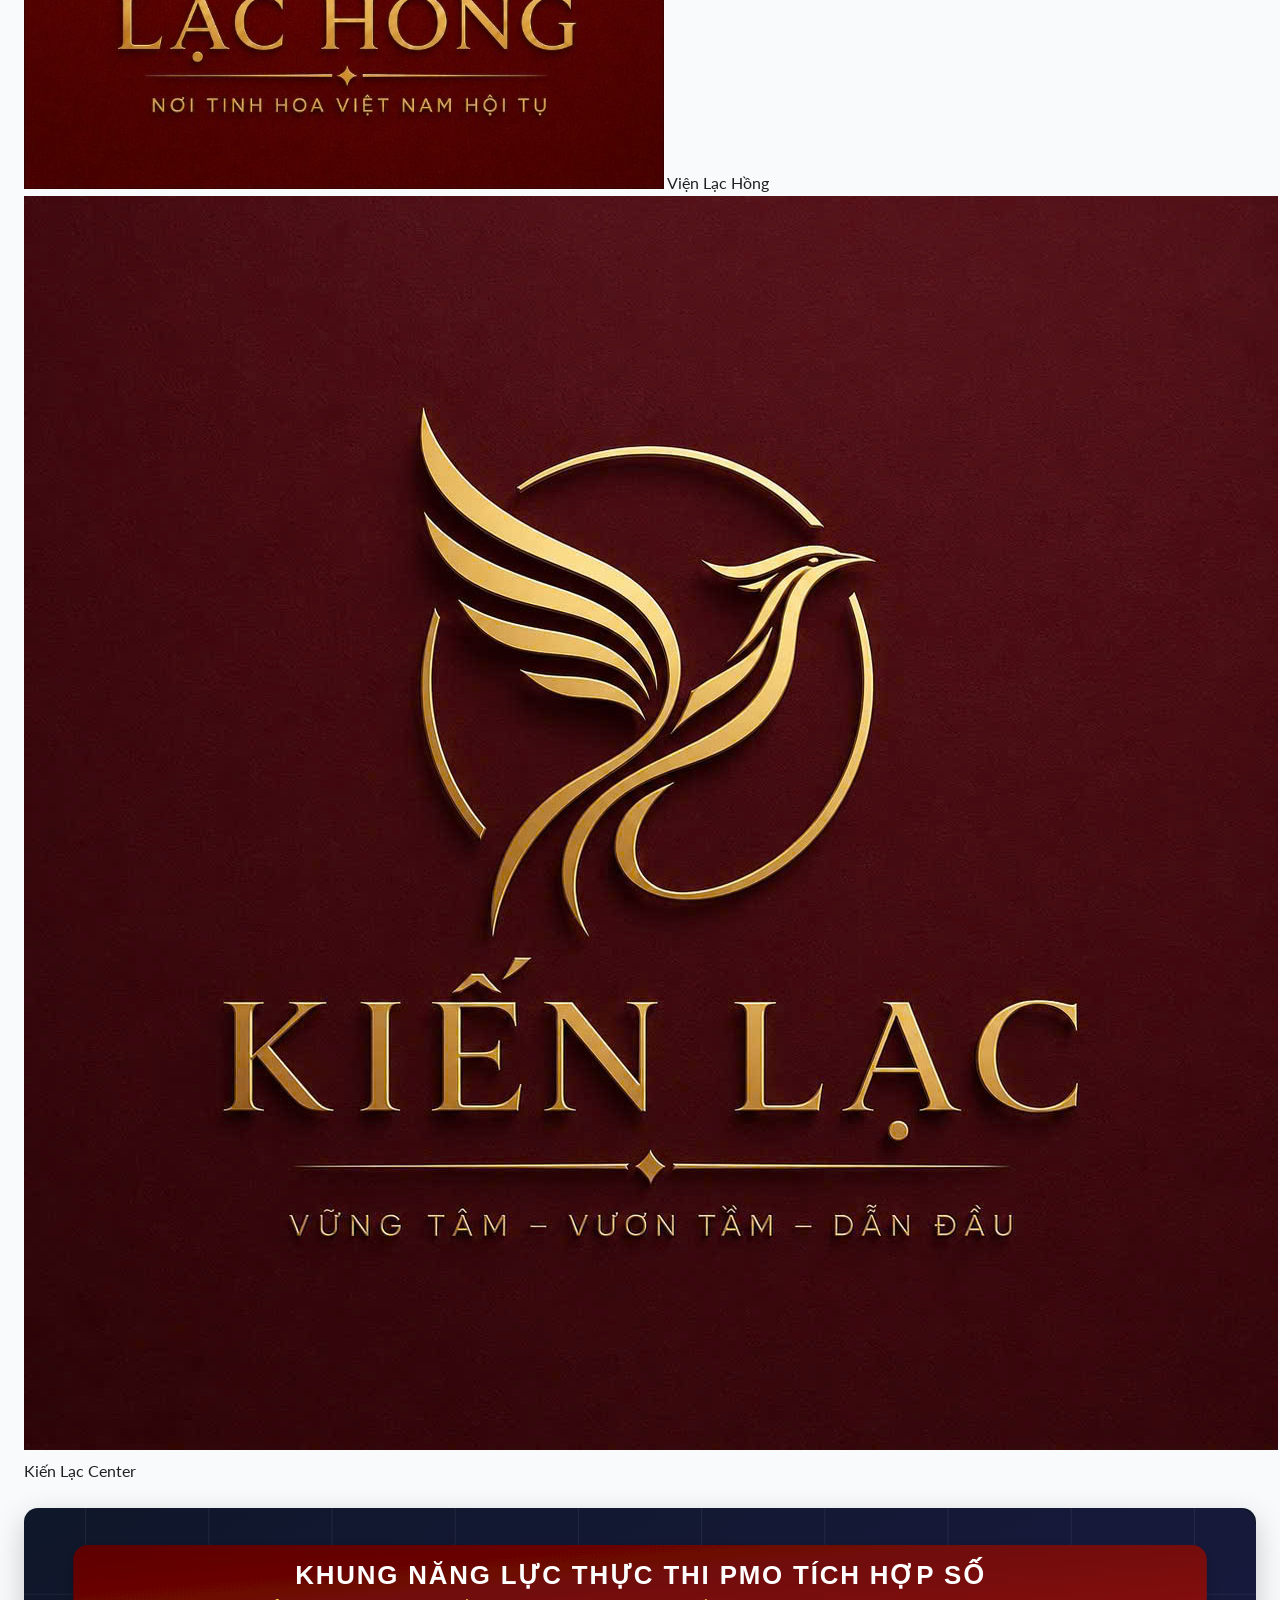
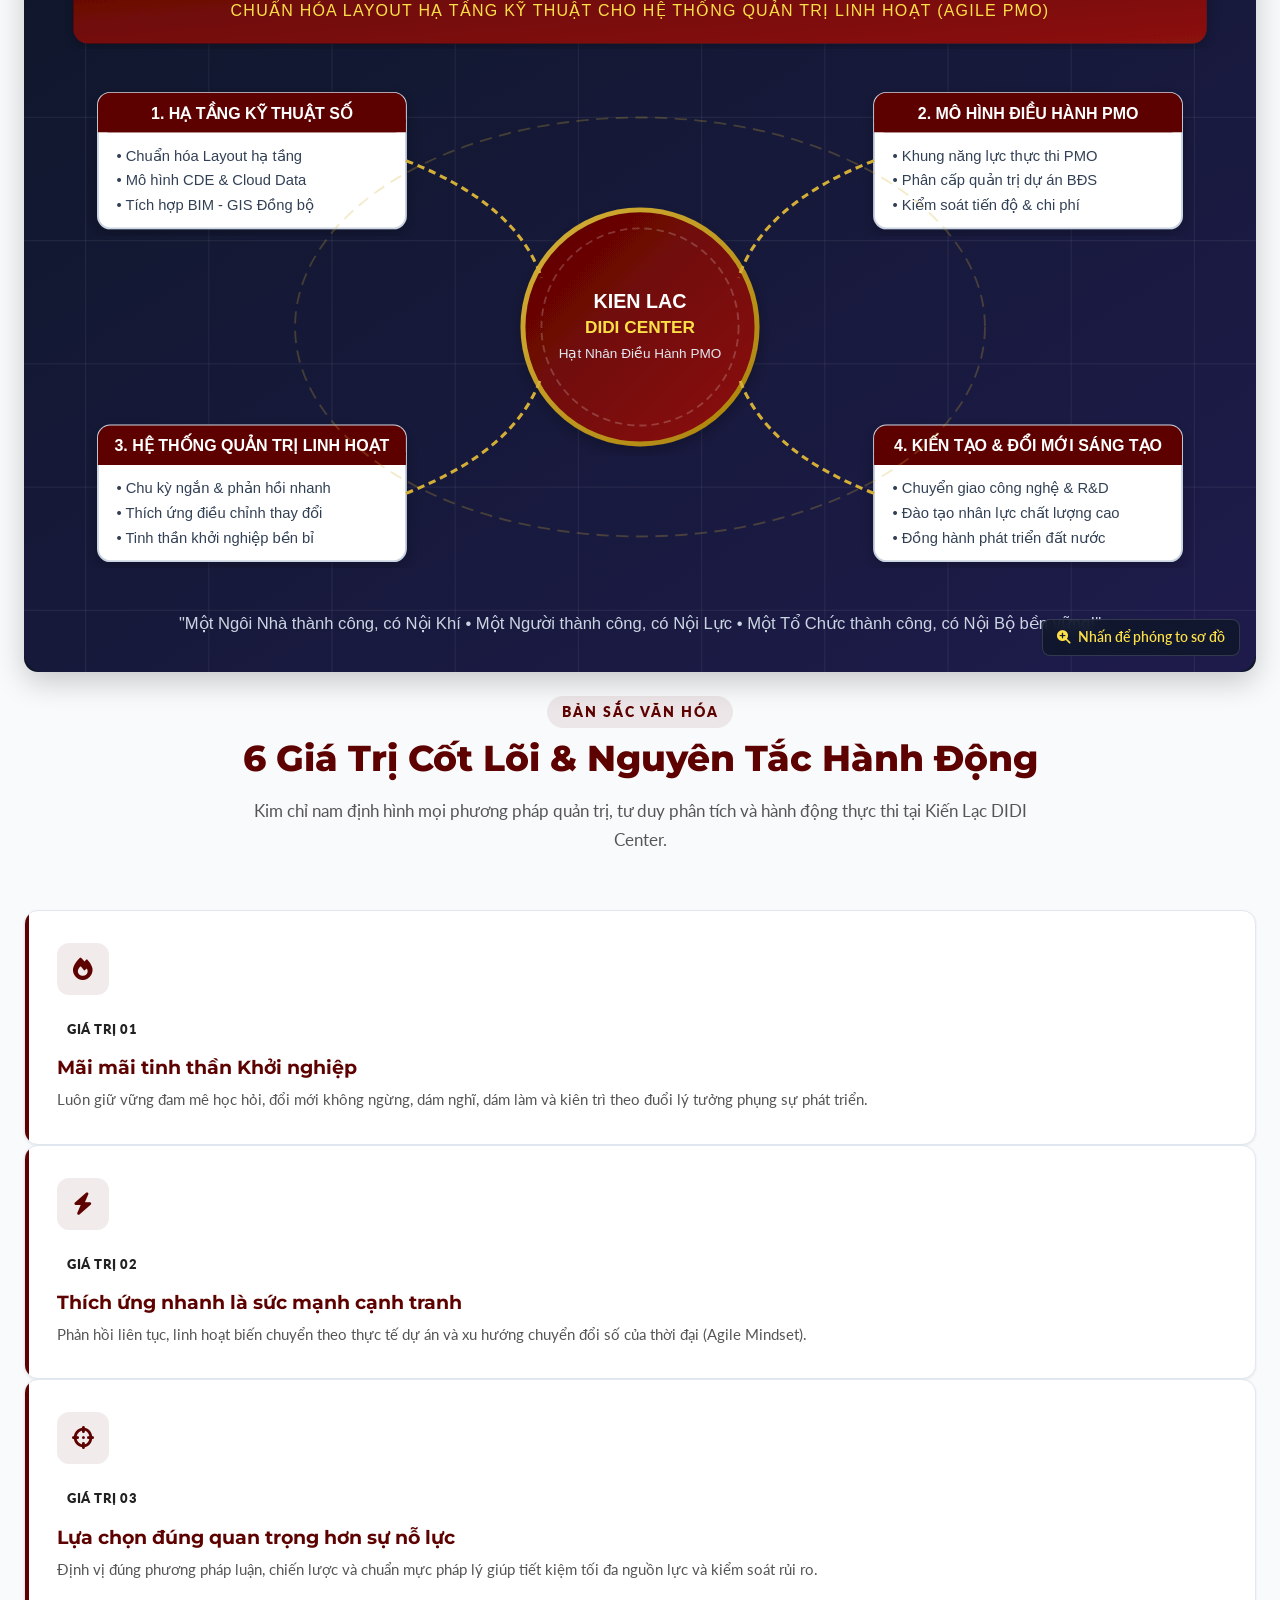
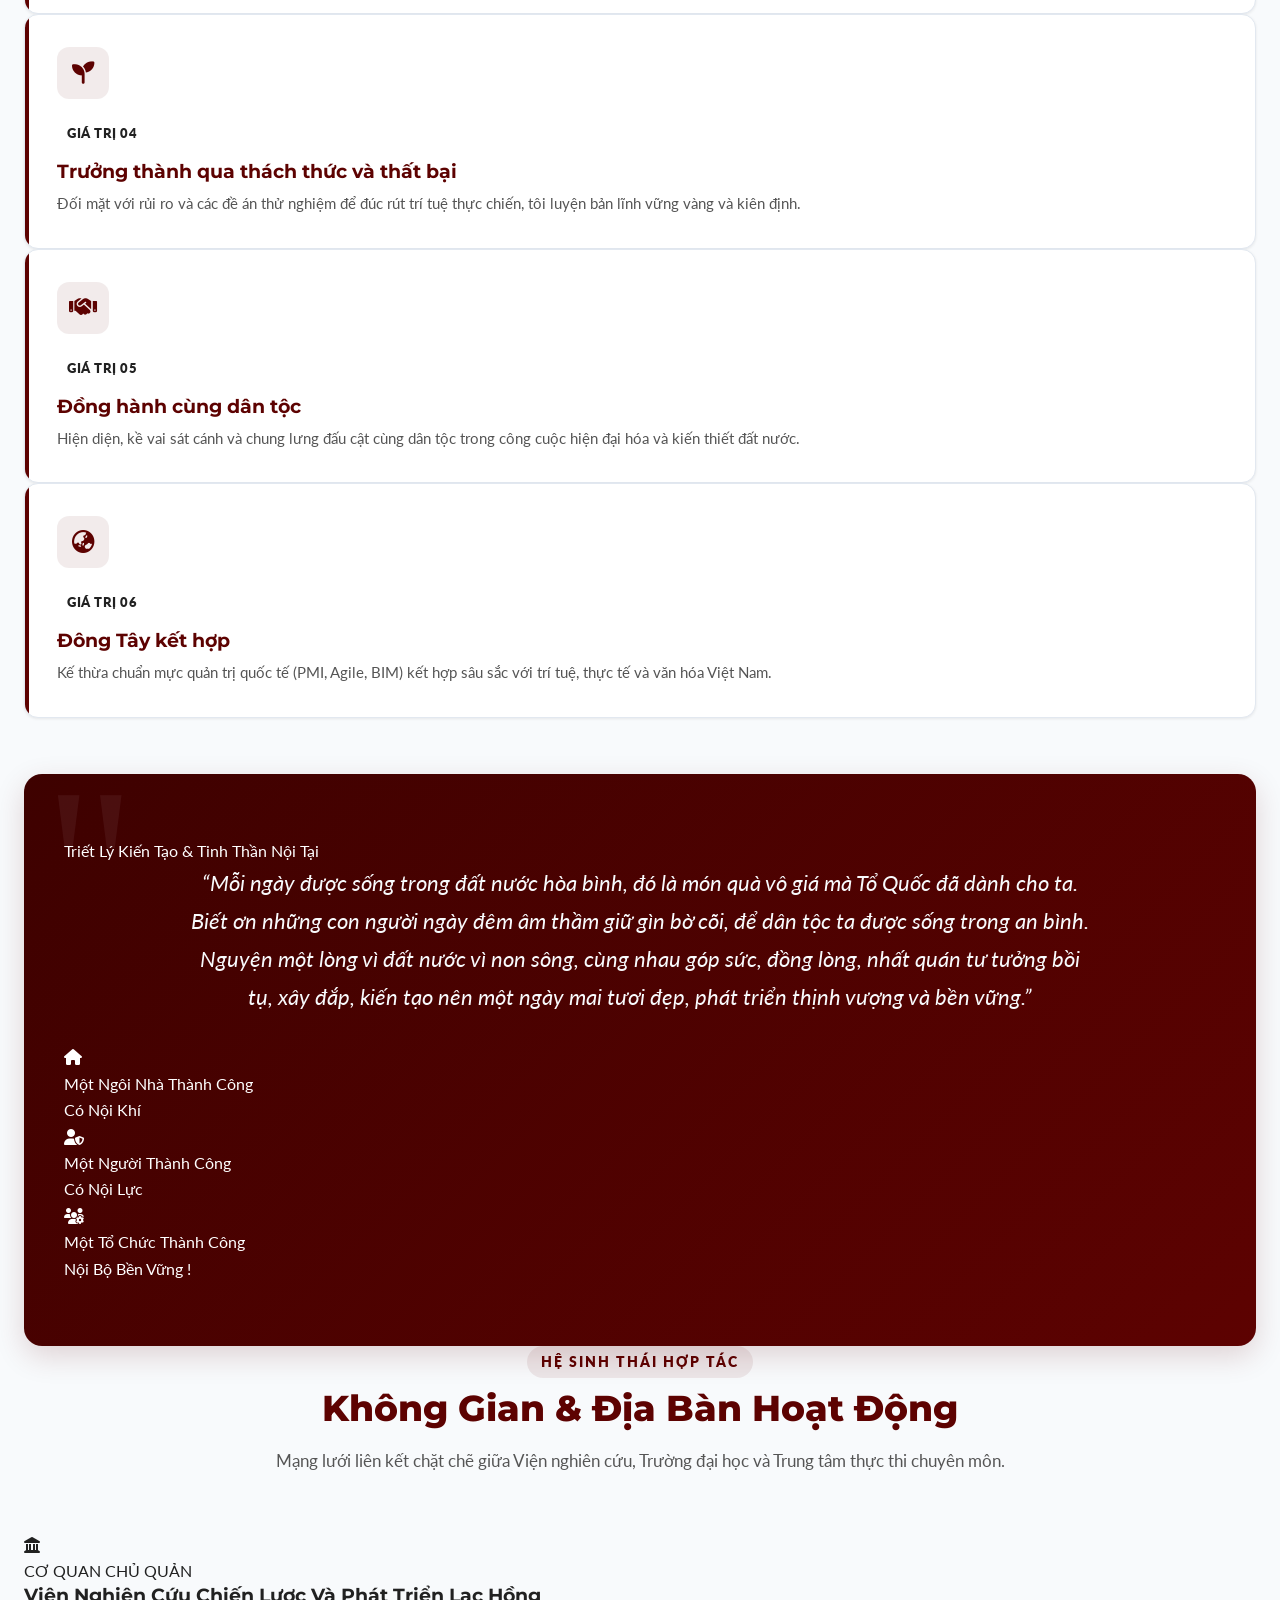
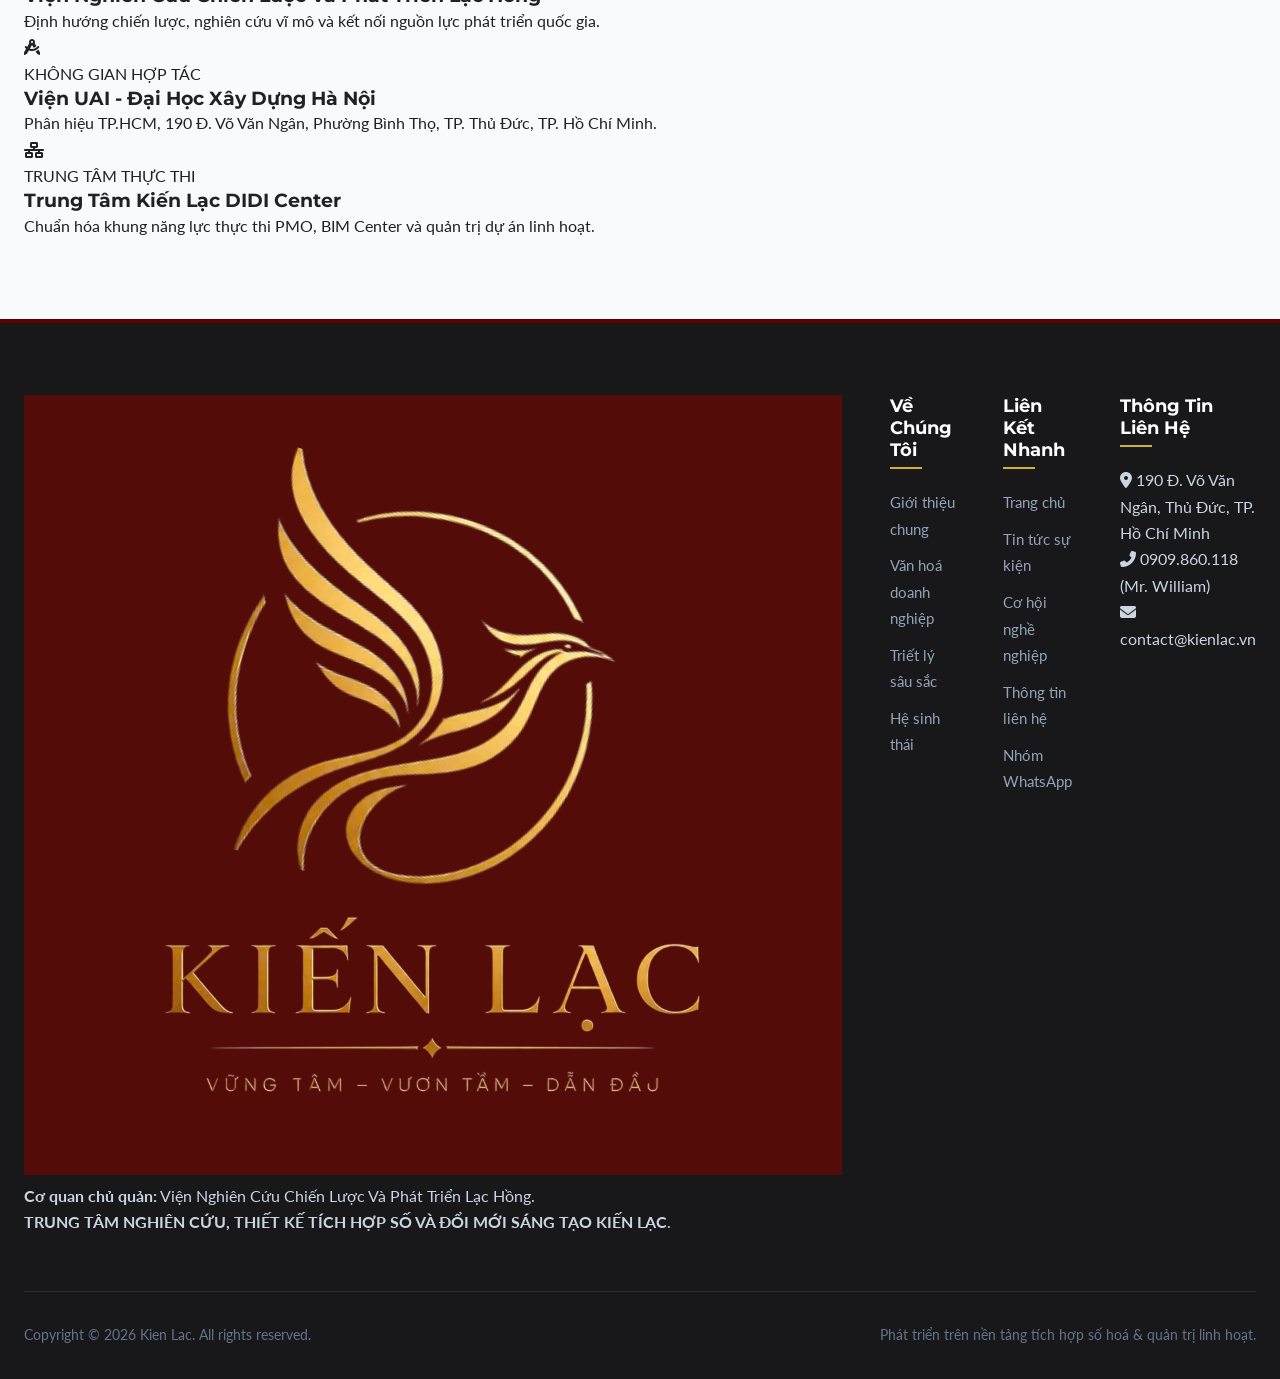
==== commit 04e8f54b: "1" ====
--- a/gioi-thieu.html
+++ b/gioi-thieu.html
@@ -1,11 +1,11 @@
-<!DOCTYPE html>
+﻿<!DOCTYPE html>
 <html lang="vi">
 <head>
   <meta charset="UTF-8">
   <meta name="viewport" content="width=device-width, initial-scale=1.0">
   <title>Giới Thiệu Chung | KIEN LAC DIDI CENTER</title>
   <meta name="description" content="Giới thiệu về Viện Nghiên Cứu Chiến Lược và Phát Triển Lạc Hồng - Trung Tâm Nghiên Cứu, Thiết Kế Tích Hợp Số và Đổi Mới Sáng Tạo Kiến Lạc.">
-  <link rel="icon" type="image/svg+xml" href="assets/svg/logo.svg">
+  <link rel="icon" type="image/png" href="assets/images/[Favicon]KienLac.png">
   <script src="https://cdn.tailwindcss.com"></script>
   <link rel="stylesheet" href="https://cdnjs.cloudflare.com/ajax/libs/font-awesome/6.5.1/css/all.min.css">
   <link rel="stylesheet" href="css/style.css">
@@ -43,7 +43,7 @@
   <header class="site-header">
     <div class="container header-inner">
       <a href="index.html" class="site-brand">
-        <img src="assets/svg/logo.svg" alt="Kiến Lạc DIDI Center Logo">
+        <img src="assets/images/KienLac-Logo3.png" alt="Kiến Lạc DIDI Center Logo" class="h-12 w-auto object-contain">
       </a>
 
       <nav>
@@ -67,151 +67,270 @@
     </div>
   </header>
 
-  <!-- Page Header Banner -->
-  <section class="bg-gradient-to-r from-[#3e0100] via-[#5d0201] to-[#3e0100] text-white py-16 relative">
-    <div class="container relative z-10 text-center">
-      <span class="inline-block text-yellow-400 font-bold text-xs uppercase tracking-widest bg-yellow-400/10 px-4 py-1.5 rounded-full mb-3">
-        Về Chúng Tôi
-      </span>
-      <h1 class="text-3xl md:text-5xl font-black mb-4">GIỚI THIỆU CHUNG</h1>
-      <p class="text-slate-200 max-w-2xl mx-auto text-base md:text-lg">
-        Trung tâm nghiên cứu, thiết kế, chuẩn hoá khung năng lực PMO trong ngành xây dựng - đầu tư - quy hoạch phát triển đô thị.
+  <!-- Page Header Banner (Upgraded with high contrast, legible white & gold typography) -->
+  <section class="page-banner">
+    <div class="container relative z-10">
+      <div class="page-banner-badge">
+        <i class="fas fa-award text-yellow-300"></i> VỀ CHÚNG TÔI
+      </div>
+      <h1 class="page-banner-title">GIỚI THIỆU CHUNG</h1>
+      <div class="page-banner-subtitle">
+        TRUNG TÂM NGHIÊN CỨU, THIẾT KẾ TÍCH HỢP SỐ VÀ ĐỔI MỚI SÁNG TẠO KIẾN LẠC
+      </div>
+      <p class="page-banner-desc">
+        Đơn vị nghiên cứu, thiết kế, chuẩn hoá khung năng lực PMO trong ngành xây dựng - đầu tư - quy hoạch phát triển đô thị. Viện Nghiên Cứu Chiến Lược Và Phát Triển Lạc Hồng.
       </p>
     </div>
   </section>
+
+  <!-- Breadcrumb Bar -->
+  <div class="breadcrumb-bar">
+    <div class="container">
+      <ul class="breadcrumb-list">
+        <li class="breadcrumb-item"><a href="index.html"><i class="fas fa-home mr-1"></i> Trang chủ</a></li>
+        <li class="breadcrumb-separator"><i class="fas fa-chevron-right text-xs"></i></li>
+        <li class="breadcrumb-item active">Giới thiệu chung</li>
+      </ul>
+    </div>
+  </div>
 
   <!-- Main Content: Tổ chức & Sứ Mệnh -->
   <section class="section">
     <div class="container">
-      <div class="grid grid-cols-1 lg:grid-cols-12 gap-12 items-center mb-16">
+      
+      <!-- Organization & Mission Grid -->
+      <div class="grid grid-cols-1 lg:grid-cols-12 gap-12 items-center mb-16" id="to-chuc">
         <div class="lg:col-span-7">
-          <span class="section-badge">Cơ Quan Chủ Quản</span>
-          <h2 class="text-2xl md:text-4xl font-extrabold text-[#5d0201] mb-6 leading-tight">
+          <span class="section-badge">Cơ Quan Chủ Quản &amp; Nền Tảng Thực Thi</span>
+          <h2 class="text-2xl md:text-4xl font-extrabold text-[#5d0201] mt-2 mb-6 leading-tight">
             Viện Nghiên Cứu Chiến Lược &amp; Phát Triển Lạc Hồng
           </h2>
-          <div class="space-y-5 text-gray-700 leading-relaxed text-base">
+          
+          <div class="space-y-5 text-slate-800 leading-relaxed text-base">
             <p>
-              <strong>TRUNG TÂM NGHIÊN CỨU, THIẾT KẾ TÍCH HỢP SỐ VÀ ĐỔI MỚI SÁNG TẠO KIẾN LẠC (KIEN LAC DIDI CENTER)</strong> là đơn vị nghiên cứu, thiết kế, chuẩn hoá khung năng lực PMO trong ngành xây dựng - đầu tư - quy hoạch phát triển đô thị.
+              <strong class="text-[#5d0201] font-bold">TRUNG TÂM NGHIÊN CỨU, THIẾT KẾ TÍCH HỢP SỐ VÀ ĐỔI MỚI SÁNG TẠO KIẾN LẠC (KIEN LAC DIDI CENTER)</strong> là đơn vị tiên phong nghiên cứu, thiết kế, chuẩn hoá khung năng lực PMO trong ngành xây dựng - đầu tư - quy hoạch phát triển đô thị.
             </p>
             <p>
-              Chúng tôi tiên phong phát triển khoa học công nghệ và xây dựng, đào tạo nguồn nhân lực chất lượng cao, là nòng cốt xây dựng nền tảng tích hợp mô hình điều hành và phát triển năng lực thực thi cho <strong>Hệ thống quản trị linh hoạt (Agile Framework)</strong>.
-            </p>
-            <div class="p-6 bg-red-50 border-l-4 border-[#5d0201] rounded-r-lg">
-              <h4 class="font-bold text-[#5d0201] text-lg mb-2">Sứ Mệnh Cốt Lõi:</h4>
-              <p class="italic text-gray-800">
+              Chúng tôi đi đầu phát triển khoa học công nghệ và xây dựng, đào tạo nguồn nhân lực chất lượng cao, là nòng cốt xây dựng nền tảng tích hợp mô hình điều hành và phát triển năng lực thực thi cho <strong class="text-blue-900 font-bold">Hệ thống quản trị linh hoạt (Agile Framework)</strong>.
+            </p>
+
+            <!-- Executive Mission Highlight Card -->
+            <div class="quote-executive-card my-6">
+              <div class="quote-executive-title">
+                <i class="fas fa-compass text-amber-600"></i> SỨ MỆNH CỐT LÕI
+              </div>
+              <div class="quote-executive-body">
                 “Nghiên cứu, phát triển, đầu tư, kinh doanh &amp; điều hành dự án Bất động sản” — chúng tôi tự tin bước đồng nhịp cùng các nhà đầu tư phát triển bền vững lớn mạnh trong Kỷ nguyên mới - kỷ nguyên vươn mình của dân tộc - Kỷ nguyên đổi mới tư duy kiến tạo và kiến thiết quốc gia.
-              </p>
-            </div>
-            <p>
-              Chuẩn hóa Layout Hạ tầng kỹ thuật cho nền tảng tích hợp số hóa. Thiết lập nền tảng Mô Hình điều hành và phát triển khung năng lực thực thi PMO tích hợp số cho Hệ thống quản trị linh hoạt.
-            </p>
+              </div>
+            </div>
+
+            <div class="grid grid-cols-1 md:grid-cols-2 gap-4 pt-2">
+              <div class="flex items-start gap-3 p-3 bg-slate-50 rounded-lg border border-slate-200">
+                <i class="fas fa-check-circle text-emerald-600 text-lg mt-0.5"></i>
+                <div>
+                  <h4 class="font-bold text-slate-900 text-sm">Chuẩn hóa Layout Hạ tầng</h4>
+                  <p class="text-xs text-slate-600">Nền tảng kỹ thuật cho chuyển đổi số và tích hợp mô hình dữ liệu đồng bộ.</p>
+                </div>
+              </div>
+
+              <div class="flex items-start gap-3 p-3 bg-slate-50 rounded-lg border border-slate-200">
+                <i class="fas fa-check-circle text-emerald-600 text-lg mt-0.5"></i>
+                <div>
+                  <h4 class="font-bold text-slate-900 text-sm">Mô Hình Điều Hành PMO</h4>
+                  <p class="text-xs text-slate-600">Khung năng lực thực thi PMO tích hợp số cho hệ thống quản trị linh hoạt.</p>
+                </div>
+              </div>
+            </div>
           </div>
         </div>
 
         <div class="lg:col-span-5">
-          <div class="diagram-wrapper border border-gray-200" onclick="openModal('assets/svg/pmo-diagram.svg', 'Khung Năng Lực PMO Tích Hợp Số')">
+          <!-- Official Dual Brands Box -->
+          <div class="bg-white p-6 rounded-2xl border-2 border-slate-200 shadow-lg mb-6">
+            <div class="text-xs uppercase font-extrabold tracking-wider text-[#5d0201] text-center mb-4 pb-2 border-b border-slate-100">
+              Biểu Tượng Nhận Diện Chính Thức
+            </div>
+            <div class="grid grid-cols-2 gap-4 items-center justify-items-center">
+              <div class="text-center p-3 rounded-xl bg-slate-50 border border-slate-200 w-full flex flex-col items-center justify-center">
+                <img src="assets/images/[Logo]LacHong.jpg" alt="Logo Viện Lạc Hồng" class="h-20 w-auto object-contain rounded mb-2">
+                <span class="text-xs font-bold text-slate-800">Viện Lạc Hồng</span>
+              </div>
+              <div class="text-center p-3 rounded-xl bg-slate-50 border border-slate-200 w-full flex flex-col items-center justify-center">
+                <img src="assets/images/[Logo]KienLac.jpg" alt="Logo Kiến Lạc" class="h-20 w-auto object-contain rounded mb-2">
+                <span class="text-xs font-bold text-[#5d0201]">Kiến Lạc Center</span>
+              </div>
+            </div>
+          </div>
+
+          <!-- PMO Diagram Interactive Box -->
+          <div class="diagram-wrapper border border-gray-300" onclick="openModal('assets/svg/pmo-diagram.svg', 'Khung Năng Lực PMO Tích Hợp Số')">
             <img src="assets/svg/pmo-diagram.svg" alt="Khung Năng Lực PMO">
             <div class="diagram-badge-overlay">
-              <i class="fas fa-search-plus"></i> Nhấn để phóng to
-            </div>
-          </div>
-        </div>
-      </div>
-
-      <!-- 6 Giá Trị Cốt Lõi -->
-      <div class="mt-12" id="van-hoa">
+              <i class="fas fa-search-plus"></i> Nhấn để phóng to sơ đồ
+            </div>
+          </div>
+        </div>
+      </div>
+
+      <!-- 6 Giá Trị Cốt Lõi (Culture & Principles) -->
+      <div class="mt-20 pt-8 border-t border-slate-200" id="van-hoa">
         <div class="section-header">
           <span class="section-badge">Bản Sắc Văn Hóa</span>
           <h2 class="section-title">6 Giá Trị Cốt Lõi &amp; Nguyên Tắc Hành Động</h2>
           <p class="section-desc">
-            Kim chỉ nam định hình mọi phương pháp quản trị, tư duy phân tích và hành động thực thi tại Kiến Lạc.
+            Kim chỉ nam định hình mọi phương pháp quản trị, tư duy phân tích và hành động thực thi tại Kiến Lạc DIDI Center.
           </p>
         </div>
 
         <div class="grid grid-cols-1 md:grid-cols-2 lg:grid-cols-3 gap-6">
-          <div class="value-card">
-            <div class="value-icon"><i class="fas fa-fire text-red-700"></i></div>
-            <h3 class="value-title">1. Mãi mãi tinh thần Khởi nghiệp</h3>
-            <p class="value-desc">Luôn giữ vững đam mê học hỏi, đổi mới không ngừng, dám nghĩ, dám làm và kiên trì theo đuổi lý tưởng phụng sự.</p>
-          </div>
-
-          <div class="value-card">
-            <div class="value-icon"><i class="fas fa-running text-blue-600"></i></div>
-            <h3 class="value-title">2. Thích ứng nhanh là sức mạnh cạnh tranh</h3>
-            <p class="value-desc">Phản hồi liên tục, linh hoạt biến chuyển theo thực tế dự án và xu hướng chuyển đổi số của thời đại.</p>
-          </div>
-
-          <div class="value-card">
-            <div class="value-icon"><i class="fas fa-crosshairs text-amber-600"></i></div>
-            <h3 class="value-title">3. Lựa chọn đúng quan trọng hơn sự nỗ lực</h3>
-            <p class="value-desc">Định vị đúng phương pháp luận, chiến lược và chuẩn mực pháp lý giúp tiết kiệm tối đa nguồn lực và hạn chế rủi ro.</p>
-          </div>
-
-          <div class="value-card">
-            <div class="value-icon"><i class="fas fa-seedling text-emerald-600"></i></div>
-            <h3 class="value-title">4. Trưởng thành qua thách thức và thất bại</h3>
-            <p class="value-desc">Đối mặt với rủi ro và các đề án thử nghiệm để đúc rút trí tuệ thực chiến, tôi luyện bản lĩnh vững vàng.</p>
-          </div>
-
-          <div class="value-card">
-            <div class="value-icon"><i class="fas fa-hand-holding-heart text-rose-600"></i></div>
-            <h3 class="value-title">5. Đồng hành cùng dân tộc</h3>
-            <p class="value-desc">Hiện diện, kề vai sát cánh và chung lưng đấu cật cùng dân tộc trong công cuộc hiện đại hóa và kiến thiết đất nước.</p>
-          </div>
-
-          <div class="value-card">
-            <div class="value-icon"><i class="fas fa-yin-yang text-purple-600"></i></div>
-            <h3 class="value-title">6. Đông Tây kết hợp</h3>
-            <p class="value-desc">Kế thừa chuẩn mực quản trị quốc tế (PMI, Agile, BIM) kết hợp sâu sắc với trí tuệ, thực tế và văn hóa Việt Nam.</p>
-          </div>
-        </div>
-      </div>
-
-      <!-- Triết Lý Sâu Sắc -->
-      <div class="philosophy-banner mt-16">
+          
+          <!-- Card 1 -->
+          <div class="value-card border-t-4 border-t-red-700">
+            <div class="flex items-center justify-between mb-4">
+              <div class="value-icon !bg-red-50 !text-red-700 !mb-0"><i class="fas fa-fire"></i></div>
+              <span class="value-card-number bg-red-100 text-red-800">GIÁ TRỊ 01</span>
+            </div>
+            <h3 class="value-title !text-red-950">Mãi mãi tinh thần Khởi nghiệp</h3>
+            <p class="value-desc !text-slate-700">
+              Luôn giữ vững đam mê học hỏi, đổi mới không ngừng, dám nghĩ, dám làm và kiên trì theo đuổi lý tưởng phụng sự phát triển.
+            </p>
+          </div>
+
+          <!-- Card 2 -->
+          <div class="value-card border-t-4 border-t-sky-600">
+            <div class="flex items-center justify-between mb-4">
+              <div class="value-icon !bg-sky-50 !text-sky-600 !mb-0"><i class="fas fa-bolt"></i></div>
+              <span class="value-card-number bg-sky-100 text-sky-800">GIÁ TRỊ 02</span>
+            </div>
+            <h3 class="value-title !text-sky-950">Thích ứng nhanh là sức mạnh cạnh tranh</h3>
+            <p class="value-desc !text-slate-700">
+              Phản hồi liên tục, linh hoạt biến chuyển theo thực tế dự án và xu hướng chuyển đổi số của thời đại (Agile Mindset).
+            </p>
+          </div>
+
+          <!-- Card 3 -->
+          <div class="value-card border-t-4 border-t-amber-600">
+            <div class="flex items-center justify-between mb-4">
+              <div class="value-icon !bg-amber-50 !text-amber-600 !mb-0"><i class="fas fa-crosshairs"></i></div>
+              <span class="value-card-number bg-amber-100 text-amber-800">GIÁ TRỊ 03</span>
+            </div>
+            <h3 class="value-title !text-amber-950">Lựa chọn đúng quan trọng hơn sự nỗ lực</h3>
+            <p class="value-desc !text-slate-700">
+              Định vị đúng phương pháp luận, chiến lược và chuẩn mực pháp lý giúp tiết kiệm tối đa nguồn lực và kiểm soát rủi ro.
+            </p>
+          </div>
+
+          <!-- Card 4 -->
+          <div class="value-card border-t-4 border-t-emerald-600">
+            <div class="flex items-center justify-between mb-4">
+              <div class="value-icon !bg-emerald-50 !text-emerald-600 !mb-0"><i class="fas fa-seedling"></i></div>
+              <span class="value-card-number bg-emerald-100 text-emerald-800">GIÁ TRỊ 04</span>
+            </div>
+            <h3 class="value-title !text-emerald-950">Trưởng thành qua thách thức và thất bại</h3>
+            <p class="value-desc !text-slate-700">
+              Đối mặt với rủi ro và các đề án thử nghiệm để đúc rút trí tuệ thực chiến, tôi luyện bản lĩnh vững vàng và kiên định.
+            </p>
+          </div>
+
+          <!-- Card 5 -->
+          <div class="value-card border-t-4 border-t-rose-600">
+            <div class="flex items-center justify-between mb-4">
+              <div class="value-icon !bg-rose-50 !text-rose-600 !mb-0"><i class="fas fa-handshake"></i></div>
+              <span class="value-card-number bg-rose-100 text-rose-800">GIÁ TRỊ 05</span>
+            </div>
+            <h3 class="value-title !text-rose-950">Đồng hành cùng dân tộc</h3>
+            <p class="value-desc !text-slate-700">
+              Hiện diện, kề vai sát cánh và chung lưng đấu cật cùng dân tộc trong công cuộc hiện đại hóa và kiến thiết đất nước.
+            </p>
+          </div>
+
+          <!-- Card 6 -->
+          <div class="value-card border-t-4 border-t-purple-600">
+            <div class="flex items-center justify-between mb-4">
+              <div class="value-icon !bg-purple-50 !text-purple-600 !mb-0"><i class="fas fa-globe-asia"></i></div>
+              <span class="value-card-number bg-purple-100 text-purple-800">GIÁ TRỊ 06</span>
+            </div>
+            <h3 class="value-title !text-purple-950">Đông Tây kết hợp</h3>
+            <p class="value-desc !text-slate-700">
+              Kế thừa chuẩn mực quản trị quốc tế (PMI, Agile, BIM) kết hợp sâu sắc với trí tuệ, thực tế và văn hóa Việt Nam.
+            </p>
+          </div>
+
+        </div>
+      </div>
+
+      <!-- Triết Lý Sâu Sắc (Philosophy Banner with Gold & Crisp White) -->
+      <div class="philosophy-banner mt-20" id="triet-ly">
+        <div class="text-center mb-6">
+          <span class="inline-block bg-yellow-400/20 text-yellow-300 font-extrabold text-xs uppercase tracking-widest px-4 py-1.5 rounded-full border border-yellow-400/40">
+            Triết Lý Kiến Tạo &amp; Tinh Thần Nội Tại
+          </span>
+        </div>
+
         <p class="philosophy-quote">
-          “Một Ngôi Nhà thành công, có Nội Khí<br>
-          Một Người thành công, có Nội Lực<br>
-          Một Tổ Chức thành công, có Nội Bộ bền vững !”
+          “Mỗi ngày được sống trong đất nước hòa bình, đó là món quà vô giá mà Tổ Quốc đã dành cho ta. Biết ơn những con người ngày đêm âm thầm giữ gìn bờ cõi, để dân tộc ta được sống trong an bình. Nguyện một lòng vì đất nước vì non sông, cùng nhau góp sức, đồng lòng, nhất quán tư tưởng bồi tụ, xây đắp, kiến tạo nên một ngày mai tươi đẹp, phát triển thịnh vượng và bền vững.”
         </p>
-        <p class="text-center text-slate-300 max-w-2xl mx-auto text-sm">
-          Xây dựng nền móng vững chắc từ bên trong — từ con người, tư tưởng, kỷ luật đến hệ thống công cụ tích hợp số hóa.
-        </p>
-      </div>
-
-      <!-- Ban Lãnh Đạo & Đối Tác -->
-      <div class="mt-20" id="ban-lanh-dao">
+
+        <!-- 3 Pillars Cards inside the Banner -->
+        <div class="grid grid-cols-1 md:grid-cols-3 gap-6 mt-10 max-w-4xl mx-auto">
+          <div class="p-6 rounded-xl bg-white/10 backdrop-blur-md border border-white/20 text-center hover:bg-white/15 transition">
+            <div class="text-3xl text-yellow-300 mb-2"><i class="fas fa-home"></i></div>
+            <div class="text-xs uppercase font-bold text-slate-300 tracking-wider">Một Ngôi Nhà Thành Công</div>
+            <div class="text-xl font-extrabold text-yellow-300 mt-1">Có Nội Khí</div>
+          </div>
+
+          <div class="p-6 rounded-xl bg-white/10 backdrop-blur-md border border-white/20 text-center hover:bg-white/15 transition">
+            <div class="text-3xl text-yellow-300 mb-2"><i class="fas fa-user-shield"></i></div>
+            <div class="text-xs uppercase font-bold text-slate-300 tracking-wider">Một Người Thành Công</div>
+            <div class="text-xl font-extrabold text-yellow-300 mt-1">Có Nội Lực</div>
+          </div>
+
+          <div class="p-6 rounded-xl bg-white/10 backdrop-blur-md border border-white/20 text-center hover:bg-white/15 transition">
+            <div class="text-3xl text-yellow-300 mb-2"><i class="fas fa-users-cog"></i></div>
+            <div class="text-xs uppercase font-bold text-slate-300 tracking-wider">Một Tổ Chức Thành Công</div>
+            <div class="text-xl font-extrabold text-yellow-300 mt-1">Nội Bộ Bền Vững !</div>
+          </div>
+        </div>
+      </div>
+
+      <!-- Không Gian & Địa Bàn Hoạt Động (Ecosystem) -->
+      <div class="mt-20" id="he-sinh-thai">
         <div class="section-header">
           <span class="section-badge">Hệ Sinh Thái Hợp Tác</span>
           <h2 class="section-title">Không Gian &amp; Địa Bàn Hoạt Động</h2>
+          <p class="section-desc">Mạng lưới liên kết chặt chẽ giữa Viện nghiên cứu, Trường đại học và Trung tâm thực thi chuyên môn.</p>
         </div>
 
         <div class="grid grid-cols-1 md:grid-cols-3 gap-8">
-          <div class="bg-white p-8 rounded-xl border border-gray-200 text-center shadow-sm">
-            <div class="w-16 h-16 rounded-full bg-red-100 text-[#5d0201] flex items-center justify-center mx-auto mb-4 text-2xl">
+          <div class="bg-white p-8 rounded-2xl border-2 border-slate-100 hover:border-[#5d0201] text-center shadow-sm hover:shadow-md transition">
+            <div class="w-16 h-16 rounded-2xl bg-red-50 text-[#5d0201] flex items-center justify-center mx-auto mb-4 text-2xl shadow-inner">
               <i class="fas fa-landmark"></i>
             </div>
-            <h3 class="text-xl font-bold text-gray-800 mb-2">Cơ Quan Quản Lý</h3>
-            <p class="text-gray-600 text-sm">Viện Nghiên Cứu Chiến Lược Và Phát Triển Lạc Hồng</p>
-          </div>
-
-          <div class="bg-white p-8 rounded-xl border border-gray-200 text-center shadow-sm">
-            <div class="w-16 h-16 rounded-full bg-yellow-100 text-yellow-700 flex items-center justify-center mx-auto mb-4 text-2xl">
+            <span class="inline-block text-xs font-bold text-red-800 bg-red-100 px-3 py-1 rounded-full mb-3">CƠ QUAN CHỦ QUẢN</span>
+            <h3 class="text-lg font-extrabold text-slate-900 mb-2">Viện Nghiên Cứu Chiến Lược Và Phát Triển Lạc Hồng</h3>
+            <p class="text-slate-600 text-xs leading-relaxed">Định hướng chiến lược, nghiên cứu vĩ mô và kết nối nguồn lực phát triển quốc gia.</p>
+          </div>
+
+          <div class="bg-white p-8 rounded-2xl border-2 border-slate-100 hover:border-amber-600 text-center shadow-sm hover:shadow-md transition">
+            <div class="w-16 h-16 rounded-2xl bg-amber-50 text-amber-700 flex items-center justify-center mx-auto mb-4 text-2xl shadow-inner">
               <i class="fas fa-drafting-compass"></i>
             </div>
-            <h3 class="text-xl font-bold text-gray-800 mb-2">Không Gian Hợp Tác</h3>
-            <p class="text-gray-600 text-sm">Viện UAI - Trường Đại học Xây dựng Hà Nội (Phân hiệu TP.HCM)</p>
-          </div>
-
-          <div class="bg-white p-8 rounded-xl border border-gray-200 text-center shadow-sm">
-            <div class="w-16 h-16 rounded-full bg-green-100 text-green-700 flex items-center justify-center mx-auto mb-4 text-2xl">
+            <span class="inline-block text-xs font-bold text-amber-800 bg-amber-100 px-3 py-1 rounded-full mb-3">KHÔNG GIAN HỢP TÁC</span>
+            <h3 class="text-lg font-extrabold text-slate-900 mb-2">Viện UAI - Đại Học Xây Dựng Hà Nội</h3>
+            <p class="text-slate-600 text-xs leading-relaxed">Phân hiệu TP.HCM, 190 Đ. Võ Văn Ngân, Phường Bình Thọ, TP. Thủ Đức, TP. Hồ Chí Minh.</p>
+          </div>
+
+          <div class="bg-white p-8 rounded-2xl border-2 border-slate-100 hover:border-emerald-600 text-center shadow-sm hover:shadow-md transition">
+            <div class="w-16 h-16 rounded-2xl bg-emerald-50 text-emerald-700 flex items-center justify-center mx-auto mb-4 text-2xl shadow-inner">
               <i class="fas fa-network-wired"></i>
             </div>
-            <h3 class="text-xl font-bold text-gray-800 mb-2">Trung Tâm Thực Thi</h3>
-            <p class="text-gray-600 text-sm">Trung Tâm Nghiên Cứu, Thiết Kế Tích Hợp Số và Đổi Mới Sáng Tạo Kiến Lạc</p>
-          </div>
-        </div>
-      </div>
+            <span class="inline-block text-xs font-bold text-emerald-800 bg-emerald-100 px-3 py-1 rounded-full mb-3">TRUNG TÂM THỰC THI</span>
+            <h3 class="text-lg font-extrabold text-slate-900 mb-2">Trung Tâm Kiến Lạc DIDI Center</h3>
+            <p class="text-slate-600 text-xs leading-relaxed">Chuẩn hóa khung năng lực thực thi PMO, BIM Center và quản trị dự án linh hoạt.</p>
+          </div>
+        </div>
+      </div>
+
     </div>
   </section>
 
@@ -221,7 +340,7 @@
       <div class="footer-grid">
         <div class="footer-col">
           <div class="flex items-center gap-3 mb-4">
-            <img src="assets/svg/logo.svg" alt="Kiến Lạc Logo" class="h-12 w-auto bg-white p-1 rounded">
+            <img src="assets/images/[Icon]KienLac.png" alt="Kiến Lạc Logo" class="h-14 w-auto object-contain bg-white p-1 rounded">
           </div>
           <p class="text-slate-300 text-sm mb-4 leading-relaxed">
             <strong>Cơ quan chủ quản:</strong> Viện Nghiên Cứu Chiến Lược Và Phát Triển Lạc Hồng.<br>
@@ -234,8 +353,8 @@
           <ul class="footer-links">
             <li><a href="gioi-thieu.html">Giới thiệu chung</a></li>
             <li><a href="gioi-thieu.html#van-hoa">Văn hoá doanh nghiệp</a></li>
-            <li><a href="gioi-thieu.html#ban-lanh-dao">Ban lãnh đạo</a></li>
-            <li><a href="tin-tuc.html">Tin tức sự kiện</a></li>
+            <li><a href="gioi-thieu.html#triet-ly">Triết lý sâu sắc</a></li>
+            <li><a href="gioi-thieu.html#he-sinh-thai">Hệ sinh thái</a></li>
           </ul>
         </div>
 
@@ -243,6 +362,7 @@
           <h4>Liên Kết Nhanh</h4>
           <ul class="footer-links">
             <li><a href="index.html">Trang chủ</a></li>
+            <li><a href="tin-tuc.html">Tin tức sự kiện</a></li>
             <li><a href="tuyen-dung.html">Cơ hội nghề nghiệp</a></li>
             <li><a href="lien-he.html">Thông tin liên hệ</a></li>
             <li><a href="https://chat.whatsapp.com/ERHY3osLlYR9xsZAFGWEO5" target="_blank">Nhóm WhatsApp</a></li>
--- a/css/style.css
+++ b/css/style.css
@@ -47,9 +47,23 @@
 /* Typography Enhancements */
 h1, h2, h3, h4, h5, h6 {
   font-family: 'Montserrat', 'Lato', sans-serif;
+  font-weight: 700;
+  line-height: 1.25;
+}
+
+/* Default heading color with zero-specificity so utility classes like text-white always win */
+:where(h1, h2, h3, h4, h5, h6) {
   color: var(--text-main);
-  font-weight: 700;
-  line-height: 1.25;
+}
+
+/* Explicit light heading rules for dark backgrounds */
+.text-white :where(h1, h2, h3, h4, h5, h6),
+.text-white:where(h1, h2, h3, h4, h5, h6),
+.hero-section :where(h1, h2, h3, h4, h5, h6),
+.page-banner :where(h1, h2, h3, h4, h5, h6),
+.philosophy-banner :where(h1, h2, h3, h4, h5, h6),
+.site-footer :where(h1, h2, h3, h4, h5, h6) {
+  color: #ffffff;
 }
 
 a {
@@ -385,6 +399,156 @@
   font-size: 0.9rem;
   color: #cbd5e1;
   font-weight: 400;
+}
+
+/* Page Header Banner (Subpages) */
+.page-banner {
+  position: relative;
+  background: linear-gradient(135deg, #2b0201 0%, #5d0201 50%, #3e0100 100%);
+  color: #ffffff;
+  padding: 4.5rem 0 5rem;
+  text-align: center;
+  overflow: hidden;
+  border-bottom: 2px solid rgba(212, 175, 55, 0.35);
+  box-shadow: 0 10px 30px rgba(0, 0, 0, 0.2);
+}
+
+.page-banner::before {
+  content: '';
+  position: absolute;
+  inset: 0;
+  background-image: 
+    radial-gradient(ellipse at 50% 20%, rgba(212, 175, 55, 0.22) 0%, transparent 65%),
+    radial-gradient(circle at 15% 80%, rgba(255, 255, 255, 0.05) 0%, transparent 40%),
+    radial-gradient(circle at 85% 80%, rgba(255, 255, 255, 0.05) 0%, transparent 40%),
+    linear-gradient(rgba(255, 255, 255, 0.035) 1px, transparent 1px),
+    linear-gradient(90deg, rgba(255, 255, 255, 0.035) 1px, transparent 1px);
+  background-size: 100% 100%, 100% 100%, 100% 100%, 36px 36px, 36px 36px;
+  pointer-events: none;
+}
+
+.page-banner-badge {
+  display: inline-flex;
+  align-items: center;
+  gap: 0.5rem;
+  background: rgba(212, 175, 55, 0.18);
+  border: 1px solid rgba(212, 175, 55, 0.6);
+  color: #fef08a !important;
+  font-size: 0.82rem;
+  font-weight: 700;
+  padding: 0.4rem 1.25rem;
+  border-radius: 9999px;
+  text-transform: uppercase;
+  letter-spacing: 2px;
+  backdrop-filter: blur(8px);
+  margin-bottom: 1.25rem;
+  box-shadow: 0 4px 12px rgba(0, 0, 0, 0.25);
+}
+
+.page-banner-title {
+  font-size: 3rem;
+  font-weight: 900;
+  color: #ffffff !important;
+  letter-spacing: 2px;
+  margin-bottom: 1rem;
+  text-shadow: 0 3px 14px rgba(0, 0, 0, 0.65);
+  line-height: 1.2;
+}
+
+.page-banner-subtitle {
+  font-size: 1.15rem;
+  font-weight: 700;
+  color: #fef08a !important;
+  letter-spacing: 1px;
+  margin-bottom: 0.85rem;
+  text-transform: uppercase;
+  text-shadow: 0 2px 8px rgba(0, 0, 0, 0.4);
+}
+
+.page-banner-desc {
+  font-size: 1.1rem;
+  color: #f8fafc !important;
+  max-width: 820px;
+  margin: 0 auto;
+  line-height: 1.7;
+  font-weight: 400;
+  text-shadow: 0 1px 6px rgba(0, 0, 0, 0.5);
+}
+
+/* Breadcrumbs bar */
+.breadcrumb-bar {
+  background: #ffffff;
+  border-bottom: 1px solid #e2e8f0;
+  padding: 0.85rem 0;
+  font-size: 0.9rem;
+  color: #64748b;
+}
+
+.breadcrumb-list {
+  display: flex;
+  align-items: center;
+  gap: 0.5rem;
+  list-style: none;
+  flex-wrap: wrap;
+}
+
+.breadcrumb-item a {
+  color: var(--primary);
+  font-weight: 600;
+}
+
+.breadcrumb-item a:hover {
+  color: #8b1513;
+  text-decoration: underline;
+}
+
+.breadcrumb-separator {
+  color: #94a3b8;
+}
+
+.breadcrumb-item.active {
+  color: #0f172a;
+  font-weight: 700;
+}
+
+/* Executive Highlight Quote Card */
+.quote-executive-card {
+  background: linear-gradient(135deg, #fffbf2 0%, #fff5f5 100%);
+  border: 1.5px solid #fed7aa;
+  border-left: 6px solid #5d0201;
+  border-radius: 12px;
+  padding: 1.75rem 2rem;
+  box-shadow: 0 4px 16px rgba(93, 2, 1, 0.08);
+}
+
+.quote-executive-title {
+  color: #5d0201;
+  font-weight: 800;
+  font-size: 1.15rem;
+  display: flex;
+  align-items: center;
+  gap: 0.5rem;
+  margin-bottom: 0.75rem;
+  letter-spacing: 0.5px;
+}
+
+.quote-executive-body {
+  color: #1e293b;
+  font-size: 1.05rem;
+  font-style: italic;
+  line-height: 1.75;
+}
+
+/* Value Cards Enhancements */
+.value-card-number {
+  display: inline-block;
+  font-weight: 800;
+  font-size: 0.8rem;
+  padding: 0.2rem 0.65rem;
+  border-radius: 6px;
+  text-transform: uppercase;
+  letter-spacing: 0.5px;
+  margin-bottom: 0.75rem;
 }
 
 /* Sections Global */
